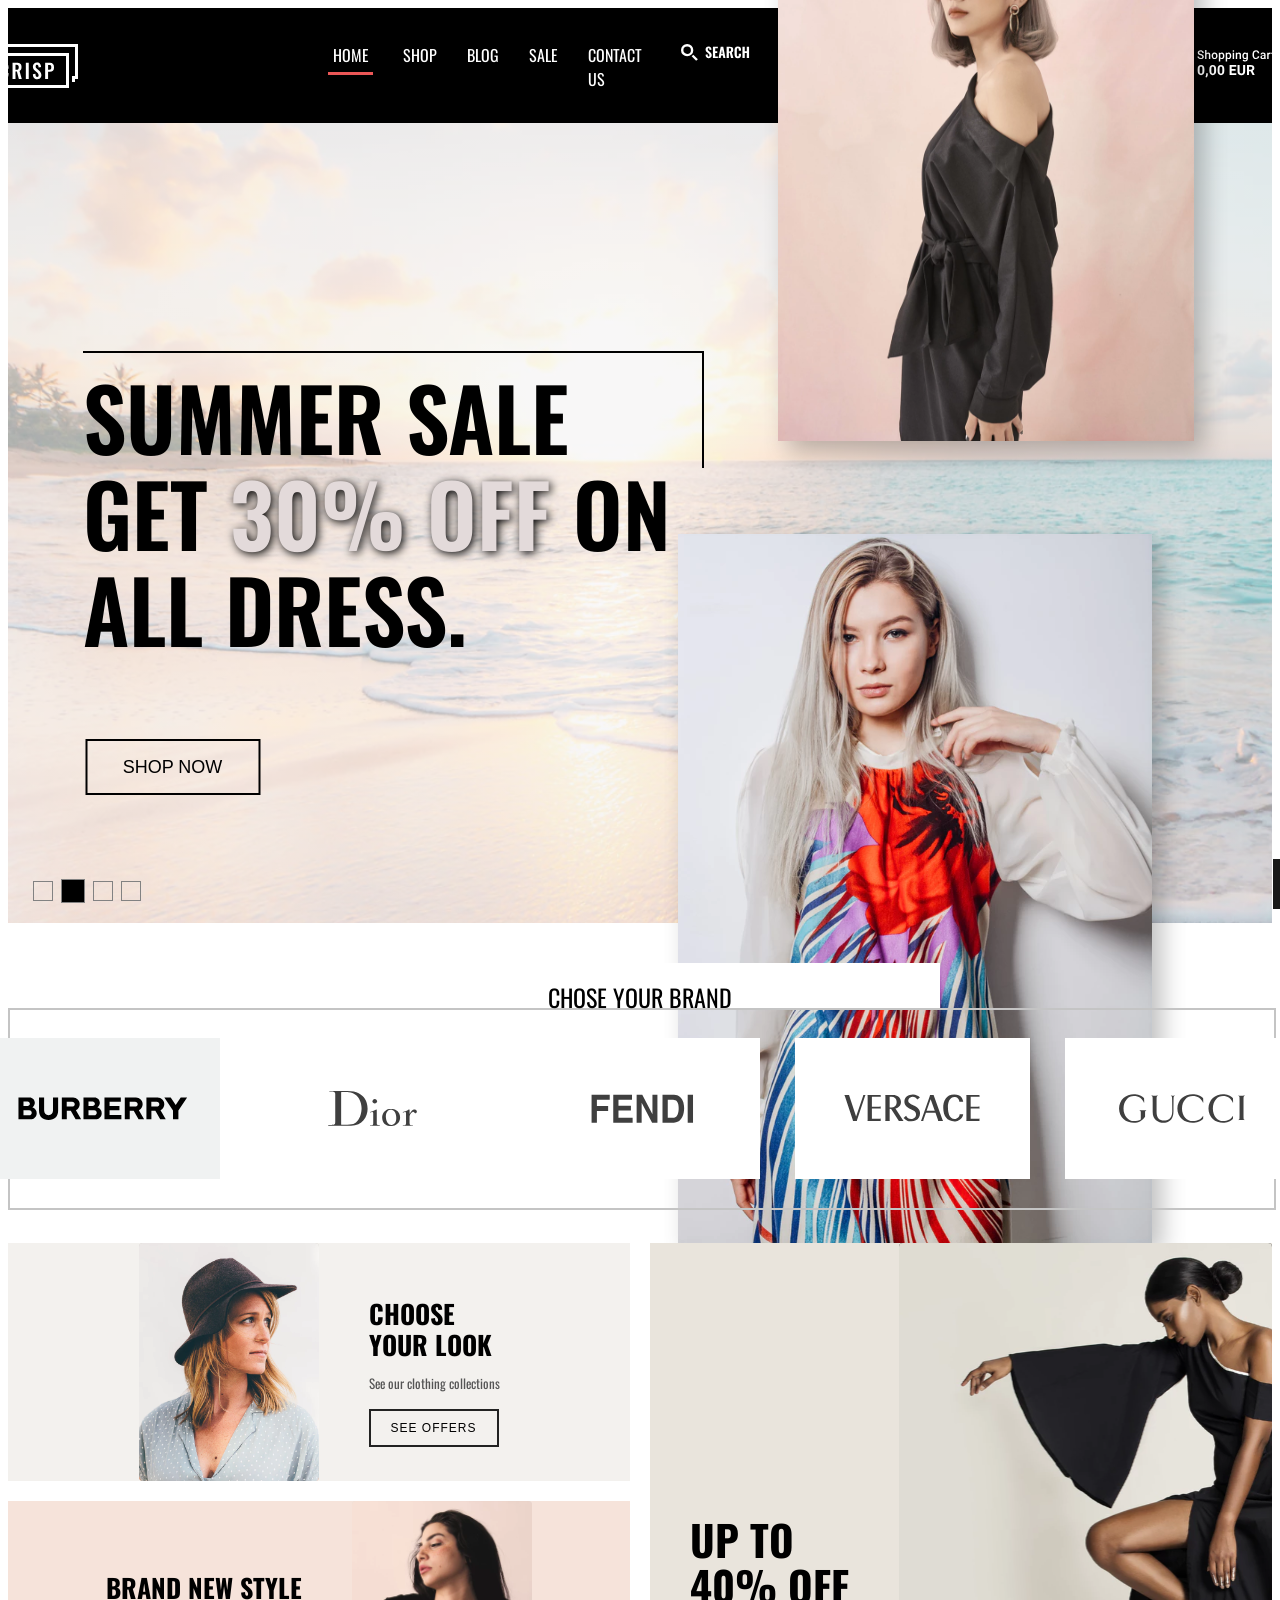
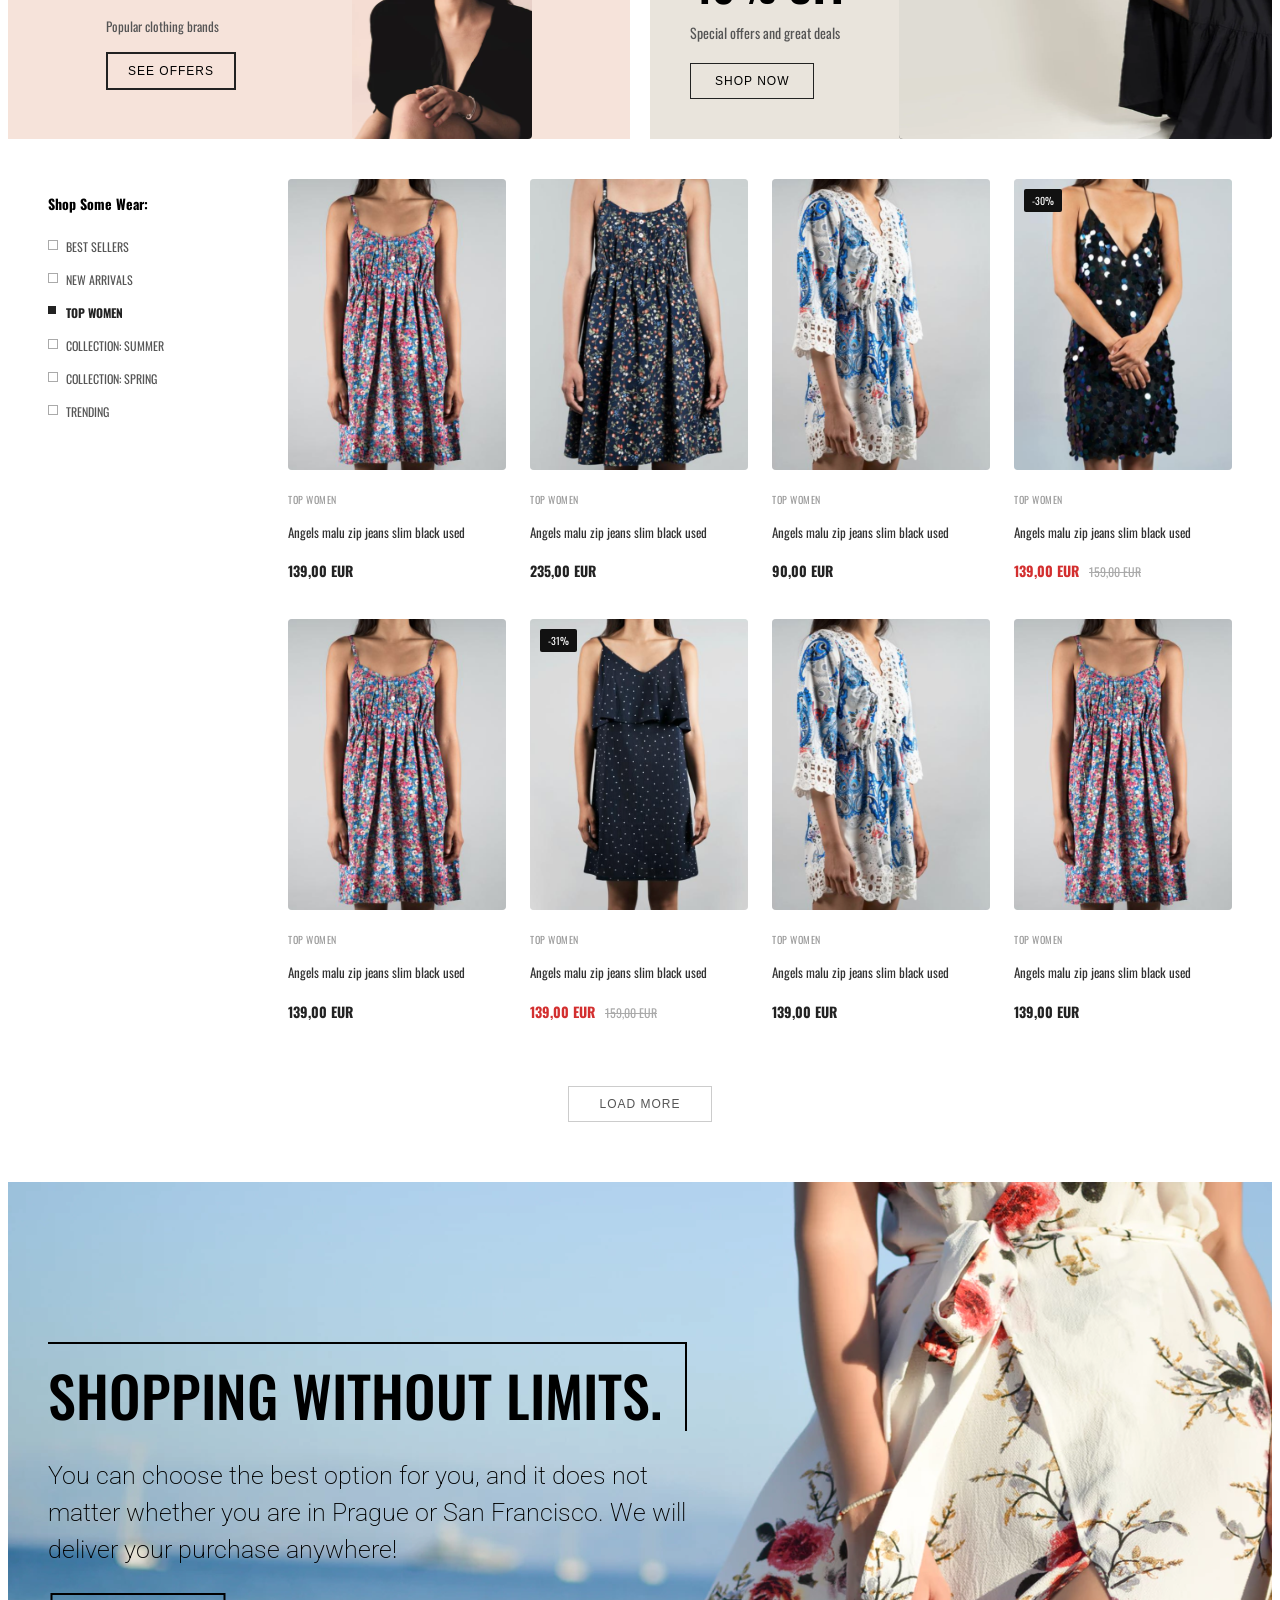
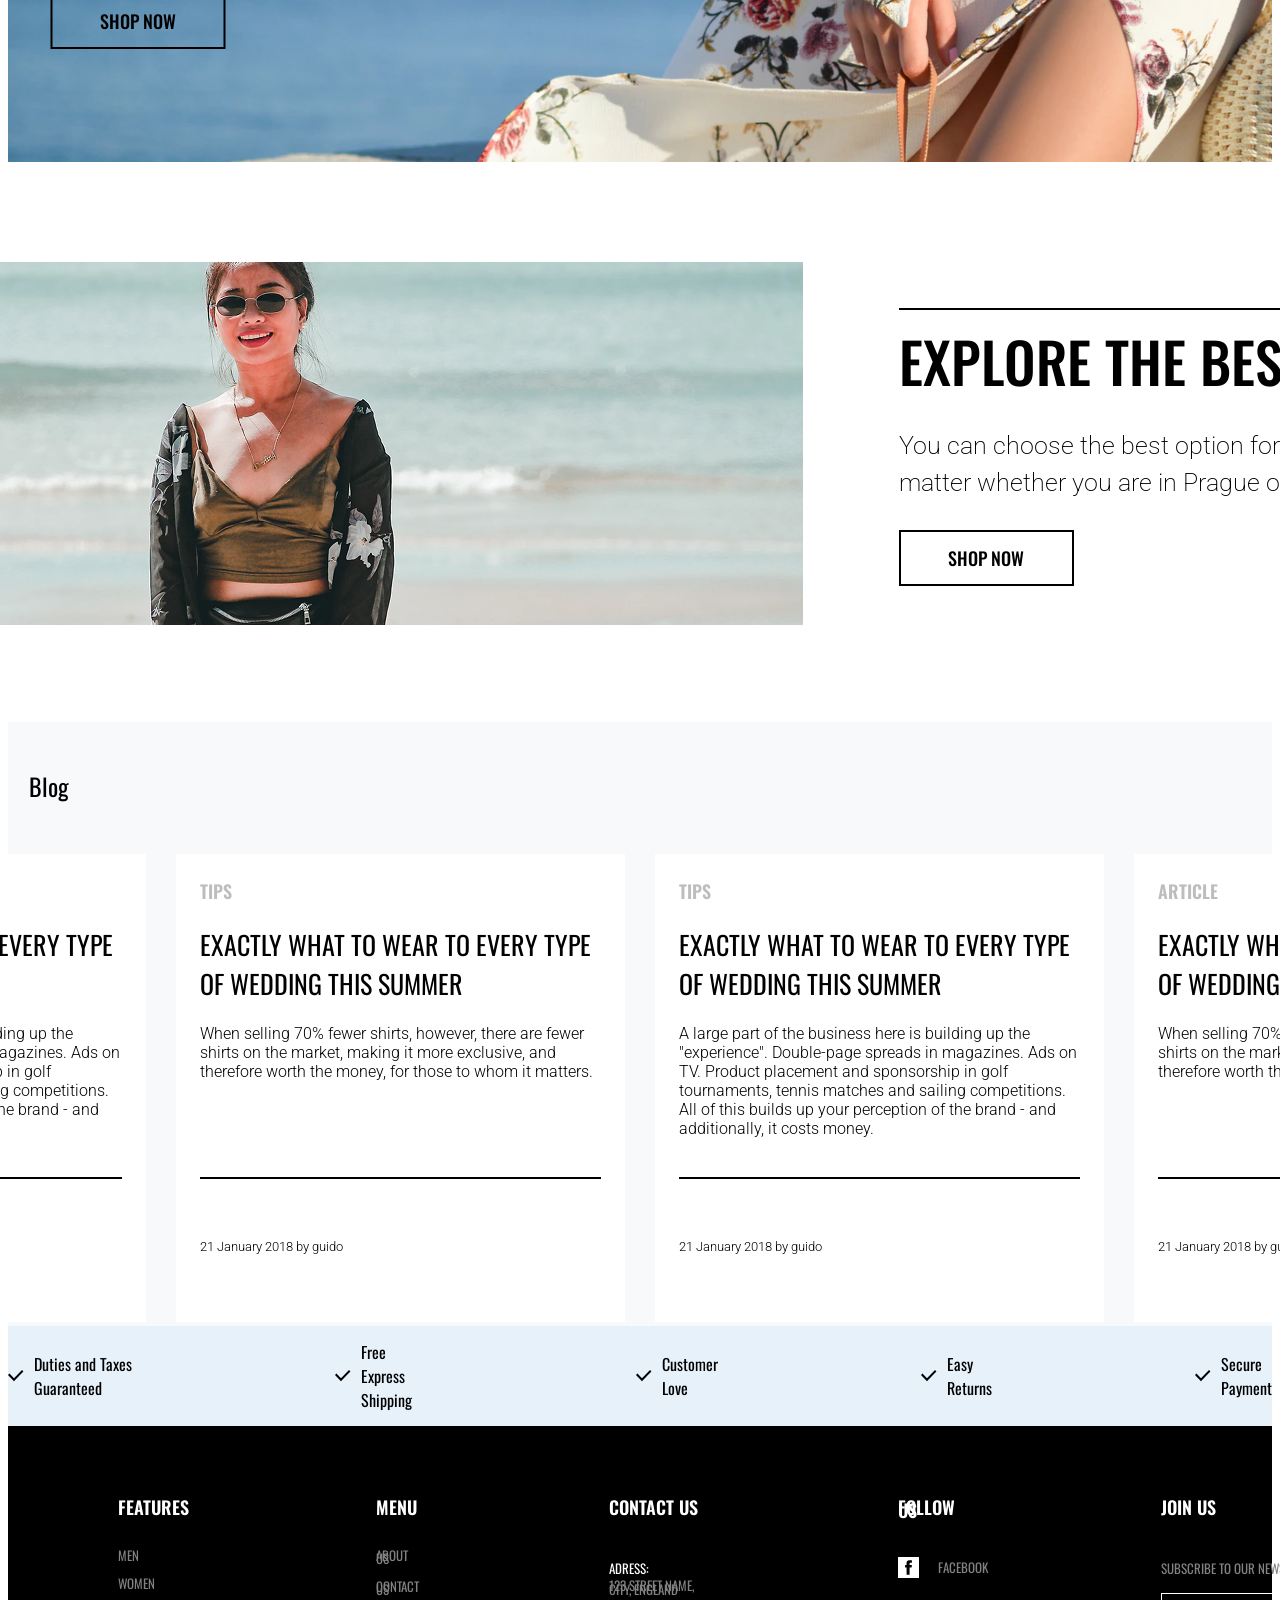
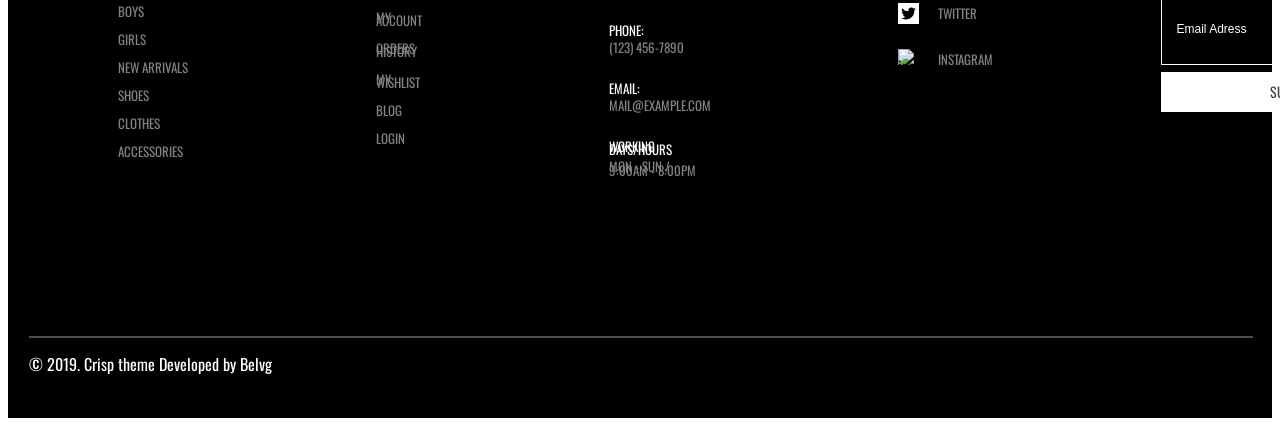
==== index.html @ 85394525 "first commit" ====
<!doctype html>
<html lang="en">

<head>
  <meta charset="UTF-8" />
  <meta name="viewport" content="width=device-width, initial-scale=1.0" />
  <title>Crisp</title>

  <link rel="stylesheet" href="node_modules/modern-normalize/modern-normalize.css" />
  <link rel="stylesheet" href="style.css">
</head>

<body>
  <!-- ========== oleg ========== -->
  <header>
    <img src="Image/Group 4.svg" alt="lerka" />

    <nav>
      <a class="ah" href="index.html">HOME</a>
      <a href="catalog.html">SHOP</a>
      <a href="#">BLOG</a>
      <a href="#">SALE</a>
      <a href="#">CONTACT US</a>
      <a href="#"><img src="Image/Group 9.svg" alt="lerka" /></a>
    </nav>

    <div>
      <a href="#">SIGN IN</a>
      <a href="#">CREATE AN ACCOUNT</a>
      <a href="#"><img src="Image/Vector.svg" alt="lera" /></a>
      <a href="#"><img src="Image/Group 10.svg" alt="lera" /></a>
    </div>
  </header>
  <main>
    <section class="sec1">
      <div style="position: relative; left: 140px;">
        <h1>SUMMER SALE GEt <span>30% OFF</span> On all dress.</h1>
        <button>shop now</button>
      </div>
      <div style="position: relative; left: 100px;">
        <img src="/Image/image 2.svg" alt="" />
        <img style="margin-left: -100px; position: relative; top: 40px" src="/Image/image 3.svg" alt="" />
      </div>


      <div class="tatodiv">
        <div></div>
        <div class="active"></div>
        <div></div>
        <div></div>
      </div>

      <div class="tatodiv2">
        <button><img src="Image/Group 10 (1).svg" alt="" /></button>
        <button>
          <img src="Image/Group 10.1.svg" alt="" />
        </button>
      </div>
    </section>
    <section class="sec2">
      <h1>chose your brand</h1>
      <div>
        <img src="Image/Frame.svg" alt="" />
        <img src="Image/Frame (1).svg" alt="" />
        <img src="Image/Frame (2).svg" alt="" />
        <img src="Image/Frame (3).svg" alt="" />
        <img src="Image/Frame (4).svg" alt="" />
        <img src="Image/Frame (5).svg" alt="" />
        <img src="Image/Frame (6).svg" alt="" />
      </div>
    </section>

    <!-- ========== ivan ========== -->
    <section class="sec3">
      <div class="banners_grid_1">
        <div class="banner_1">
          <img src="/Image/image 3.-1svg.svg" class="banner_image_1" alt="Choose your look" />
          <div class="banner_text_1">
            <h2 class="banner_title_1">CHOOSE<br />YOUR LOOK</h2>
            <p class="p_1">See our clothing collections</p>
            <button class="btn_outline_1">SEE OFFERS</button>
          </div>
        </div>

        <div class="banner_dark_1">
          <img src="Image/image 5.svg" class="banner_image_dark_1" alt="Up to 40% off" />
          <div class="banner_text_dark_1">
            <h2 class="banner_title_big_1">UP TO<br />40% OFF</h2>
            <p class="p_2">Special offers and great deals</p>
            <button class="btn_dark_1">SHOP NOW</button>
          </div>
        </div>

        <div class="banner_pink_1">
          <div class="banner_text_1">
            <h2 class="banner_title_1">BRAND NEW STYLE</h2>
            <p class="p_1">Popular clothing brands</p>
            <button class="btn_outline_1">SEE OFFERS</button>
          </div>
          <img src="Image/image 4.svg" class="banner_image_2" alt="Brand new style" />
        </div>
      </div>

      <div class="shop_layout_1">
        <aside class="sidebar_1">
          <h3 class="sidebar_title_1">Shop Some Wear:</h3>
          <ul class="filter_list_1">
            <li class="filter_item_1">BEST SELLERS</li>
            <li class="filter_item_1">NEW ARRIVALS</li>
            <li class="filter_item_active_1">TOP WOMEN</li>
            <li class="filter_item_1">COLLECTION: SUMMER</li>
            <li class="filter_item_1">COLLECTION: SPRING</li>
            <li class="filter_item_1">TRENDING</li>
          </ul>
        </aside>

        <section class="products_grid_1">
          <div class="product_card_1">
            <img src="Image/Rectangle 7 (1).svg" class="product_image_1" alt="Сукня 1" />
            <p class="product_category_1">TOP WOMEN</p>
            <p class="product_name_1">
              Angels malu zip jeans slim black used
            </p>
            <p class="product_price_1">139,00 EUR</p>
          </div>

          <div class="product_card_1">
            <img src="Image/Rectangle 7 (2).svg" class="product_image_1" alt="Сукня 2" />
            <p class="product_category_1">TOP WOMEN</p>
            <p class="product_name_1">
              Angels malu zip jeans slim black used
            </p>
            <p class="product_price_1">235,00 EUR</p>
          </div>

          <div class="product_card_1">
            <img src="Image/Rectangle 7 (3).svg" class="product_image_1" alt="Сукня 3" />
            <p class="product_category_1">TOP WOMEN</p>
            <p class="product_name_1">
              Angels malu zip jeans slim black used
            </p>
            <p class="product_price_1">90,00 EUR</p>
          </div>


          <div class="product_card_1">
            <div class="product_image_wrap_1">
              <img src="Image/Rectangle 7 (4).svg" class="product_image_1" alt="Сукня 4" />
              <span class="badge_sale_1">-30%</span>
            </div>
            <p class="product_category_1">TOP WOMEN</p>
            <p class="product_name_1">
              Angels malu zip jeans slim black used
            </p>
            <p class="product_price_sale_1">
              139,00 EUR <span class="product_price_old_1">159,00 EUR</span>
            </p>
          </div>

          <div class="product_card_1">
            <img src="Image/Rectangle 7 (5).svg" class="product_image_1" alt="Сукня 5" />
            <p class="product_category_1">TOP WOMEN</p>
            <p class="product_name_1">
              Angels malu zip jeans slim black used
            </p>
            <p class="product_price_1">139,00 EUR</p>
          </div>

          <div class="product_card_1">
            <div class="product_image_wrap_1">
              <img src="Image/Rectangle 7 (6).svg" class="product_image_1" alt="Сукня 6" />
              <span class="badge_sale_1">-31%</span>
            </div>
            <p class="product_category_1">TOP WOMEN</p>
            <p class="product_name_1">
              Angels malu zip jeans slim black used
            </p>
            <p class="product_price_sale_1">
              139,00 EUR <span class="product_price_old_1">159,00 EUR</span>
            </p>
          </div>

          <div class="product_card_1">
            <img src="Image/Rectangle 7.svg" class="product_image_1" alt="Сукня 7" />
            <p class="product_category_1">TOP WOMEN</p>
            <p class="product_name_1">
              Angels malu zip jeans slim black used
            </p>
            <p class="product_price_1">139,00 EUR</p>
          </div>

          <div class="product_card_1">
            <img src="Image/Rectangle 7 (1).svg" class="product_image_1" alt="Сукня 8" />
            <p class="product_category_1">TOP WOMEN</p>
            <p class="product_name_1">
              Angels malu zip jeans slim black used
            </p>
            <p class="product_price_1">139,00 EUR</p>
          </div>
        </section>
      </div>

      <div class="load_more_wrap_1">
        <button class="btn_load_more_1">LOAD MORE</button>
      </div>
    </section>

    <!-- ========== zahar ========== -->
    <section class="sec4">
      <div class="banner">
        <div class="content">
          <h1>SHOPPING WITHOUT LIMITS.</h1>
          <p>
            You can choose the best option for you, and it does not matter
            whether you are in Prague or San Francisco. We will deliver your
            purchase anywhere!
          </p>
          <button>SHOP NOW</button>
        </div>
      </div>
    </section>

    <!-- ========== yarik ========== -->
    <section class="sc1">
      <div class="sc1c">
        <img src="Image/cgirl.png" alt="woman" />
        <div class="sc1cr">
          <h2>explore the best of you.</h2>
          <p>
            You can choose the best option for you, and it does not matter
            whether you are in Prague or San Francisco.
          </p>
          <button>shop now</button>
        </div>
      </div>
    </section>

    <section class="sc2">
      <h2>blog</h2>
      <div class="sc2c">
        <div class="sc2thing">
          <h2>article</h2>
          <h2>exactly what to wear to every type of wedding this summer</h2>
          <p>
            A large part of the business here is building up the "experience".
            Double-page spreads in magazines. Ads on TV. Product placement and
            sponsorship in golf tournaments, tennis matches and sailing
            competitions. All of this builds up your perception of the brand -
            and additionally, it costs money.
          </p>
          <div class="sc2phr">
            <hr />
            <p>21 January 2018 by guido</p>
          </div>
        </div>
        <div class="sc2thing">
          <h2>tips</h2>
          <h2>exactly what to wear to every type of wedding this summer</h2>
          <p>
            When selling 70% fewer shirts, however, there are fewer shirts on
            the market, making it more exclusive, and therefore worth the money,
            for those to whom it matters.
          </p>
          <div class="sc2phr">
            <hr />
            <p>21 January 2018 by guido</p>
          </div>
        </div>
        <div class="sc2thing">
          <h2>tips</h2>
          <h2>exactly what to wear to every type of wedding this summer</h2>
          <p>
            A large part of the business here is building up the "experience".
            Double-page spreads in magazines. Ads on TV. Product placement and
            sponsorship in golf tournaments, tennis matches and sailing
            competitions. All of this builds up your perception of the brand -
            and additionally, it costs money.
          </p>
          <div class="sc2phr">
            <hr />
            <p>21 January 2018 by guido</p>
          </div>
        </div>
        <div class="sc2thing">
          <h2>article</h2>
          <h2>exactly what to wear to every type of wedding this summer</h2>
          <p>
            When selling 70% fewer shirts, however, there are fewer shirts on
            the market, making it more exclusive, and therefore worth the money,
            for those to whom it matters.
          </p>
          <div class="sc2phr">
            <hr />
            <p>21 January 2018 by guido</p>
          </div>
        </div>
      </div>
    </section>

    <section class="sc3">
      <div class="sc3thing">
        <img src="Image/checkmark.svg" alt="checkmark" />
        <p>Duties and Taxes Guaranteed</p>
      </div>
      <div class="sc3thing">
        <img src="Image/checkmark.svg" alt="checkmark" />
        <p>Free Express Shipping</p>
      </div>
      <div class="sc3thing">
        <img src="Image/checkmark.svg" alt="checkmark" />
        <p>Customer Love</p>
      </div>
      <div class="sc3thing">
        <img src="Image/checkmark.svg" alt="checkmark" />
        <p>Easy Returns</p>
      </div>
      <div class="sc3thing">
        <img src="Image/checkmark.svg" alt="checkmark" />
        <p>Secure Payment</p>
      </div>
    </section>
  </main>

  <footer>
    <img src="Image/logo.svg" alt="logo" />
    <div class="fthing">
      <h2>features</h2>
      <div class="fthingig">
        <a href="#">men</a>
        <a href="#">women</a>
        <a href="#">boys</a>
        <a href="#">girls</a>
        <a href="#">new arrivals</a>
        <a href="#">shoes</a>
        <a href="#">clothes</a>
        <a href="#">accessories</a>
      </div>
    </div>
    <div class="fthing">
      <h2>menu</h2>
      <div class="fthingig">
        <a href="#">about us</a>
        <a href="#">contact us</a>
        <a href="#">my account</a>
        <a href="#">orders history</a>
        <a href="#">my wishlist</a>
        <a href="#">blog</a>
        <a href="#">login</a>
      </div>
    </div>
    <div class="fthing">
      <h2>contact us</h2>
      <div class="fthingig">
        <div class="fthingin">
          <p>adress:</p>
          <a href="#">123 street name, city, england</a>
        </div>
        <div class="fthingin">
          <p>phone:</p>
          <a href="#">(123) 456-7890</a>
        </div>
        <div class="fthingin">
          <p>email:</p>
          <a href="#">mail@example.com</a>
        </div>
        <div class="fthingin">
          <p>working days/hours</p>
          <a href="#">mon - sun / 9:00am - 8:00pm</a>
        </div>
      </div>
    </div>
    <div class="fthing">
      <h2>follow us</h2>
      <div class="fthingig">
        <div class="fthingin2">
          <img src="Image/facebook.svg" alt="facebook" />
          <a href="#">facebook</a>
        </div>
        <div class="fthingin2">
          <img src="Image/twitter 2.svg" alt="twitter" />
          <a href="#">twitter</a>
        </div>
        <div class="fthingin2">
          <img src="Image/i" alt="instagram" />
          <a href="#">instagram</a>
        </div>
      </div>
    </div>
    <div class="fthing">
      <h2>join us</h2>
      <div class="fthingig fform">
        <p>Subscribe to our newsletters</p>
        <input type="text" placeholder="email adress" />
        <button>subscribe!</button>
      </div>
    </div>
    <div class="bottom">
      <hr />
      <p>© 2019. Crisp theme Developed by Belvg</p>
    </div>
  </footer>
</body>

</html>
---- style.css ----
@import url('https://fonts.googleapis.com/css2?family=Oswald:wght@200..700&family=Roboto:ital,wght@0,100..900;1,100..900&display=swap');

body {
  font-family: "Oswald";
  overflow-x: hidden;
}

.container {
  max-width: 1920px;
  width: 100%;
  margin: 0 auto;
  position: relative;
}


header {
  height: 115px;
  width: 100%;
  background-color: black;
  display: flex;
  justify-content: center;
  align-items: center;
  gap: 250px;
}

a {
  text-decoration: none;
  color: white;
}

nav {
  display: flex;
  gap: 30px;
  align-items: baseline;
}

header div {
  display: flex;
  gap: 20px;
  align-items: center;
}

.ah {
  width: 54px;
  border-bottom: 3px solid #eb5757;
  text-align: center;
  padding-bottom: 5px;
}


.sec1 {
  width: 100%;
  height: 800px;
  background-image: url(/Image/image.svg);
  background-size: cover;
  background-repeat: no-repeat;
  display: flex;
  justify-content: center;
  align-items: center;
  gap: 100px;
  position: relative;
}

.sec1 h1 {
  font-weight: 600;
  font-size: 86px;
  line-height: 96px;
  text-transform: uppercase;
  color: black;
  width: 604px;
  border-top: 2px solid #000000;
  border-right: 2px solid #000000;
  padding-top: 15px;
  padding-right: 15px;
  height: 100px;
  margin-top: -100px;
}

.sec1 span {
  color: rgb(227, 218, 218);
  text-shadow: 2px 2px 10px black;
}

.sec1 button {
  width: 175px;
  height: 56px;
  font-weight: 500;
  font-size: 18px;
  text-transform: uppercase;
  color: black;
  background: none;
  border: 2px solid #000000;
  transform: translateX(-50%);
  position: relative;
  top: 200px;
  left: 90px;
}

.tatodiv {
  position: absolute;
  display: flex;
  gap: 8px;
  justify-content: center;
  align-items: center;
  left: 2%;
  bottom: 20px;
}

.tatodiv div {
  width: 18px;
  height: 18px;
  border: 1px solid #828282;
  background: none;
}

.tatodiv div.active {
  width: 22px;
  height: 22px;
  background-color: #000000;
}

.tatodiv2 {
  display: flex;
  gap: 10px;
  justify-content: center;
  align-items: center;
  position: relative;
  top: 160px;
  right: 2%;
}

.tatodiv2 button {
  width: 50px;
  height: 50px;
  border: none;
  background: none;
}


.sec2 {
  height: 300px;
  position: relative;
}

.sec2 h1 {
  font-weight: 400;
  font-size: 24px;
  line-height: 68px;
  text-align: center;
  vertical-align: middle;
  text-transform: uppercase;
  background-color: white;
  width: 600px;
  height: 45px;
  position: relative;
  left: 50%;
  transform: translateX(-50%);
  top: 20px;
  z-index: 2;
}

.sec2 div {
  border: 2px solid #c4c4c4;
  width: 100%;
  max-width: 1878px;
  height: 198px;
  display: flex;
  justify-content: center;
  align-items: center;
  gap: 35px;
  margin: 0 auto;
}

/* =========================================================
 іван
   ========================================================= */
.banners_grid_1 {
  display: grid;
  grid-template-columns: 1fr 1fr;
  gap: 20px;
  max-width: 1878px;
  margin: 0 auto;
}

.banner_1,
.banner_pink_1 {
  display: flex;
  align-items: center;
  justify-content: center;
  height: 238px;
  padding: 0 40px;
  gap: 50px;
}

.banner_1 {
  background-color: #f3f1ee;
}

.banner_pink_1 {
  background-color: #f6e3da;
}

.banner_text_1 {
  max-width: 250px;
}

.banner_title_1 {
  font-size: 26px;
  font-weight: 800;
  line-height: 1.2;
  margin-bottom: 8px;
}

.p_1 {
  font-size: 13px;
  color: #555;
  margin-bottom: 16px;
}

.btn_outline_1 {
  background: none;
  border: 2px solid #222;
  padding: 10px 20px;
  font-size: 12px;
  letter-spacing: 1px;
  cursor: pointer;
}

.btn_outline_1:hover {
  background-color: #222;
  color: #fff;
}

.banner_image_1,
.banner_image_2 {
  width: 180px;
  height: 100%;
  object-fit: cover;
  border-radius: 4px;
  background-color: #cfcac3;
}

.banner_image_2 {
  background: linear-gradient(90deg, #e0ded3 0%, #e0ddd5 86.82%, #e0ddd5 100%);
}

.banner_dark_1 {
  grid-row: span 2;
  background-color: #e9e4dc;
  position: relative;
  display: flex;
  align-items: flex-end;
  padding: 40px;
  min-height: 416px;
}

.banner_image_dark_1 {
  position: absolute;
  top: 0;
  right: 0;
  width: 60%;
  height: 100%;
  object-fit: cover;
  border-radius: 4px;
  background-color: #1c1c1c;
}

.banner_text_dark_1 {
  position: relative;
  z-index: 2;
  max-width: 280px;
}

.banner_title_big_1 {
  font-size: 42px;
  font-weight: 900;
  line-height: 1.1;
  margin-bottom: 10px;
}

.p_2 {
  font-size: 14px;
  color: #555;
  margin-bottom: 20px;
}

.btn_dark_1 {
  background-color: transparent;
  border: 1px solid #222;
  padding: 10px 24px;
  font-size: 12px;
  letter-spacing: 1px;
  cursor: pointer;
}

.btn_dark_1:hover {
  background-color: #222;
  color: #fff;
}

.shop_layout_1 {
  display: flex;
  gap: 40px;
  padding: 40px 40px 20px;
  align-items: flex-start;
  max-width: 1920px;
  margin: 0 auto;
}

.sidebar_1 {
  width: 200px;
  flex-shrink: 0;
}

.sidebar_title_1 {
  font-size: 14px;
  font-weight: 700;
  margin-bottom: 16px;
}

.filter_list_1 {
  list-style: none;
  margin: 0;
  padding: 0;
}

.filter_item_1 {
  font-size: 12px;
  color: #555;
  padding: 8px 0;
  cursor: pointer;
  position: relative;
  padding-left: 18px;
}

.filter_item_1::before {
  content: "";
  position: absolute;
  left: 0;
  top: 10px;
  width: 8px;
  height: 8px;
  border: 1px solid #aaa;
}

.filter_item_1:hover {
  color: #222;
}

.filter_item_active_1 {
  font-size: 12px;
  font-weight: 700;
  color: #222;
  padding: 8px 0;
  cursor: pointer;
  position: relative;
  padding-left: 18px;
}

.filter_item_active_1::before {
  content: "";
  position: absolute;
  left: 0;
  top: 10px;
  width: 8px;
  height: 8px;
  background-color: #222;
}

.products_grid_1 {
  flex: 1;
  display: grid;
  grid-template-columns: repeat(4, 1fr);
  gap: 24px;
}

.product_card_1 {
  display: flex;
  flex-direction: column;
}

.product_image_1 {
  width: 100%;
  aspect-ratio: 3 / 4;
  object-fit: cover;
  border-radius: 4px;
  margin-bottom: 12px;
  background-color: #e6e6e6;
  display: block;
}

.product_image_wrap_1 {
  position: relative;
}

.product_image_wrap_1 .product_image_1 {
  margin-bottom: 12px;
}

.badge_sale_1 {
  position: absolute;
  top: 10px;
  left: 10px;
  background-color: #111;
  color: #fff;
  font-size: 10px;
  padding: 4px 8px;
  border-radius: 2px;
}

.product_category_1 {
  font-size: 10px;
  color: #999;
  letter-spacing: 0.5px;
  margin-bottom: 4px;
}

.product_name_1 {
  font-size: 13px;
  color: #333;
  margin-bottom: 6px;
  line-height: 1.3;
}

.product_price_1 {
  font-size: 14px;
  font-weight: 700;
  color: #222;
}

.product_price_sale_1 {
  font-size: 14px;
  font-weight: 700;
  color: #d32f2f;
}

.product_price_old_1 {
  font-size: 12px;
  font-weight: 400;
  color: #aaa;
  text-decoration: line-through;
  margin-left: 6px;
}

.load_more_wrap_1 {
  display: flex;
  justify-content: center;
  padding: 30px 0 60px;
}

.btn_load_more_1 {
  background: none;
  border: 1px solid #ccc;
  padding: 10px 30px;
  font-size: 12px;
  letter-spacing: 1px;
  color: #555;
  cursor: pointer;
}

.btn_load_more_1:hover {
  border-color: #222;
  color: #222;
}

/* zahar */

.sec4 h1 {
  text-transform: uppercase;
  color: black;
  border-top: 2px solid #000000;
  border-right: 2px solid #000000;
  padding-top: 15px;
  padding-right: 15px;
  font-weight: 500;
  font-size: 56px;
  line-height: 72px;
  font-family: "Oswald";
}

.sec4 p {
  font-weight: 200;
  font-size: 25px;
  line-height: 37px;
  font-family: "Roboto", sans-serif;
  width: 639px;
  margin-top: -20px;
}

.sec4 button {
  font-family: "Oswald";
  width: 175px;
  height: 56px;
  font-weight: 500;
  font-size: 18px;
  text-transform: uppercase;
  color: black;
  background: none;
  border: 2px solid #000000;
  transform: translateX(-50%);
  position: relative;
  top: 0px;
  left: 90px;
}

.banner {
  background: url(Image/Rectangle\ 7.1.svg);
  background-size: cover;
  background-repeat: no-repeat;
  color: #000000;
  padding: 40px;
  display: flex;
  align-items: center;
  min-height: 500px;
  font-family: sans-serif;
  max-width: 1920px;
  margin: 0 auto;
}

/* yarik */

.sc1 {
  margin-top: 100px;
  height: 260px;
}

.sc1 .sc1c {
  display: flex;
  align-items: center;
  justify-content: center;
  gap: 96px;
}

.sc1 .sc1cr {
  display: flex;
  flex-direction: column;
  row-gap: 34px;
  position: relative;
}

.sc1 .sc1cr img {
  position: absolute;
  top: 0;
}

.sc1 .sc1cr h2 {
    text-transform: uppercase;
  color: black;
  border-top: 2px solid #000000;
  border-right: 2px solid #000000;
  padding-top: 15px;
  padding-right: 15px;
  font-weight: 500;
  font-size: 56px;
  line-height: 72px;
  font-family: "Oswald";
  position: relative;
  top: -40px;
}

.sc1 .sc1cr p {
  font-weight: 200;
  font-size: 25px;
  line-height: 37px;
  font-family: "Roboto", sans-serif;
  width: 639px;
  margin-top: -90px;
}

.sc1 .sc1cr button {
  background: transparent;
  border: 2px solid black;
  font-weight: 500;
  width: 175px;
  height: 56px;
  font-size: 18px;
  text-transform: uppercase;
  font-family: "oswald", sans-serif;
  cursor: pointer;
  border-radius: 0;
  transition: 0.25s;
  margin-top: -30px;
}

.sc1 .sc1cr button:hover {
  background: #eeeeee;
}
.sc2 {
  display: flex;
  flex-direction: column;
  row-gap: 30px;
  background: #f8f9fb;
  height: 604px;
  margin-top: 200px;
}

.sc2 h2 {
  font-size: 24px;
  font-family: "oswald", sans-serif;
  text-transform: capitalize;
  margin-top: 46px;
  margin-left: 21px;
  font-weight: 400;
}

.sc2 .sc2c {
  display: flex;
  align-items: center;
  justify-content: center;
  gap: 30px;
}

.sc2 .sc2c .sc2thing {
  background-color: white;
  width: 447px;
  height: 420px;
  display: flex;
  flex-direction: column;
  row-gap: 21px;
  padding: 24px;
}

.sc2 .sc2c .sc2thing h2 {
  margin: 0;
  font-family: "oswald", sans-serif;
  text-transform: uppercase;
  font-size: 26px;
  font-weight: 400;
  position: static;
}

.sc2 .sc2c .sc2thing h2:first-child {
  color: #bdbdbd;
  font-size: 18px;
  font-family: "oswald", sans-serif;
  text-transform: uppercase;
  font-weight: 600;
}

.sc2 .sc2c .sc2thing p {
  width: 398.67px;
  font-size: 16px;
  font-weight: 300;
  height: 124px;
  margin: 0;
  font-family: "Roboto", sans-serif;
}

.sc2 .sc2c .sc2thing p:last-child {
  height: 36px;
  font-weight: 300;
  font-size: 13px;
  margin-top: 60px;
}

.sc2 .sc2c .sc2thing hr {
  width: 398.67px;
  border: 1.5px solid black;
}

.sc3 {
  background-color: #e6f1fa;
  display: flex;
  align-items: center;
  justify-content: center;
  gap: 203px;
  height: 100px;
}

.sc3 .sc3thing {
  display: flex;
  gap: 10px;
}


footer {
  display: flex;
  justify-content: center;
  height: 527px;
  background: black;
  gap: 187px;
  padding-top: 65px;
  padding-left: 21px;
  position: relative;
}

footer img {
  width: 102px;
  height: 44px;
  cursor: pointer;
}

footer .bottom {
  position: absolute;
  bottom: 42px;
  left: 21px;
  right: 21px;
}

footer .bottom p {
  margin: 14px 0 0;
  color: white;
}

footer .bottom hr {
  border: 1px solid #4f4f4f;
  width: 100%;
  max-width: 1878px;
}

footer .fthing {
  display: flex;
  flex-direction: column;
  line-height: 3px;
}

footer .fthing h2 {
  color: white;
  font-size: 18px;
  font-family: "oswald", sans-serif;
  text-transform: uppercase;
  font-weight: 600;
}

footer .fthing p,
footer .fthing a {
  color: #828282;
  text-decoration: none;
  text-transform: uppercase;
  font-size: 13px;
  font-weight: 400;
}

footer .fthing p {
  color: white;
}

footer .fthing .fthingig {
  margin-top: 30px;
  display: flex;
  flex-direction: column;
  justify-content: start;
  row-gap: 25px;
}

footer .fthing .fthingin2 {
  display: flex;
  align-items: center;
}

footer .fthing .fthingin2 img {
  width: 21px;
  height: 21px;
  cursor: pointer;
}

footer .fthing .fthingin2 a {
  position: relative;
  left: 19px;
}

footer .fthing a {
  transition: 0.25s;
}

footer .fthing a:hover {
  color: rgb(228, 228, 228);
}

footer .fform {
  row-gap: 10px !important;
}

footer .fform p {
  color: #828282;
}

footer .fform input {
  width: 280px;
  height: 40px;
  padding: 15px;
  background: transparent;
  border: 1px solid white;
  transition: 0.25s;
}

footer .fform input::placeholder {
  color: white;
  text-transform: capitalize;
  font-size: 12px;
}

footer .fform input:hover {
  box-shadow: 1px 1px 1px 1px rgba(255, 255, 255, 0.5019607843);
}

footer .fform button {
  position: relative;
  top: -3px;
  height: 40px;
  width: 280px;
  border: none;
  color: #3f3f3f;
  background-color: white;
  font-family: "oswald", sans-serif;
  text-transform: uppercase;
  font-size: 14px;
  transition: 0.25s;
}

footer .fform button:hover {
  background-color: #eeeeee;
}

.sc {
  display: flex;
  gap: 97px;
  justify-content: center;
  position: relative;
}

.sc .scleft {
  display: flex;
  flex-direction: column;
  gap: 30px;
}

.sc h2 {
  font-size: 32px;
  font-weight: 400;
  font-family: "oswald", sans-serif;
  text-transform: capitalize;
  margin: 0;
}

.sc p {
  width: 818px;
  font-size: 18px;
  font-weight: 400;
  color: #828282;
  margin: 0;
}

.sc .scleftc {
  display: flex;
  flex-direction: column;
  gap: 30px;
}

.sc .scright {
  display: flex;
  flex-direction: column;
  gap: 25px;
  position: relative;
}

.sc .scright .adbtns {
  display: flex;
  gap: 1px;
  position: absolute;
  right: 345px;
  top: 7px;
}

.sc .scright .adbtns button {
  width: 15px;
  height: 15px;
  cursor: pointer;
  border: none;
  background-color: transparent;
}

.sc .scright .adbtns2 {
  right: 364px;
  top: 699px;
}

.sc #ad1 {
  position: absolute;
  top: 530px;
  right: 417px;
  width: 175px;
  height: 45px;
  background-color: transparent;
  border: none;
  cursor: pointer;
}

.sc #ad2 {
  position: absolute;
  top: 1235px;
  right: 391px;
  width: 90px;
  height: 20px;
  background-color: transparent;
  border: none;
  cursor: pointer;
}
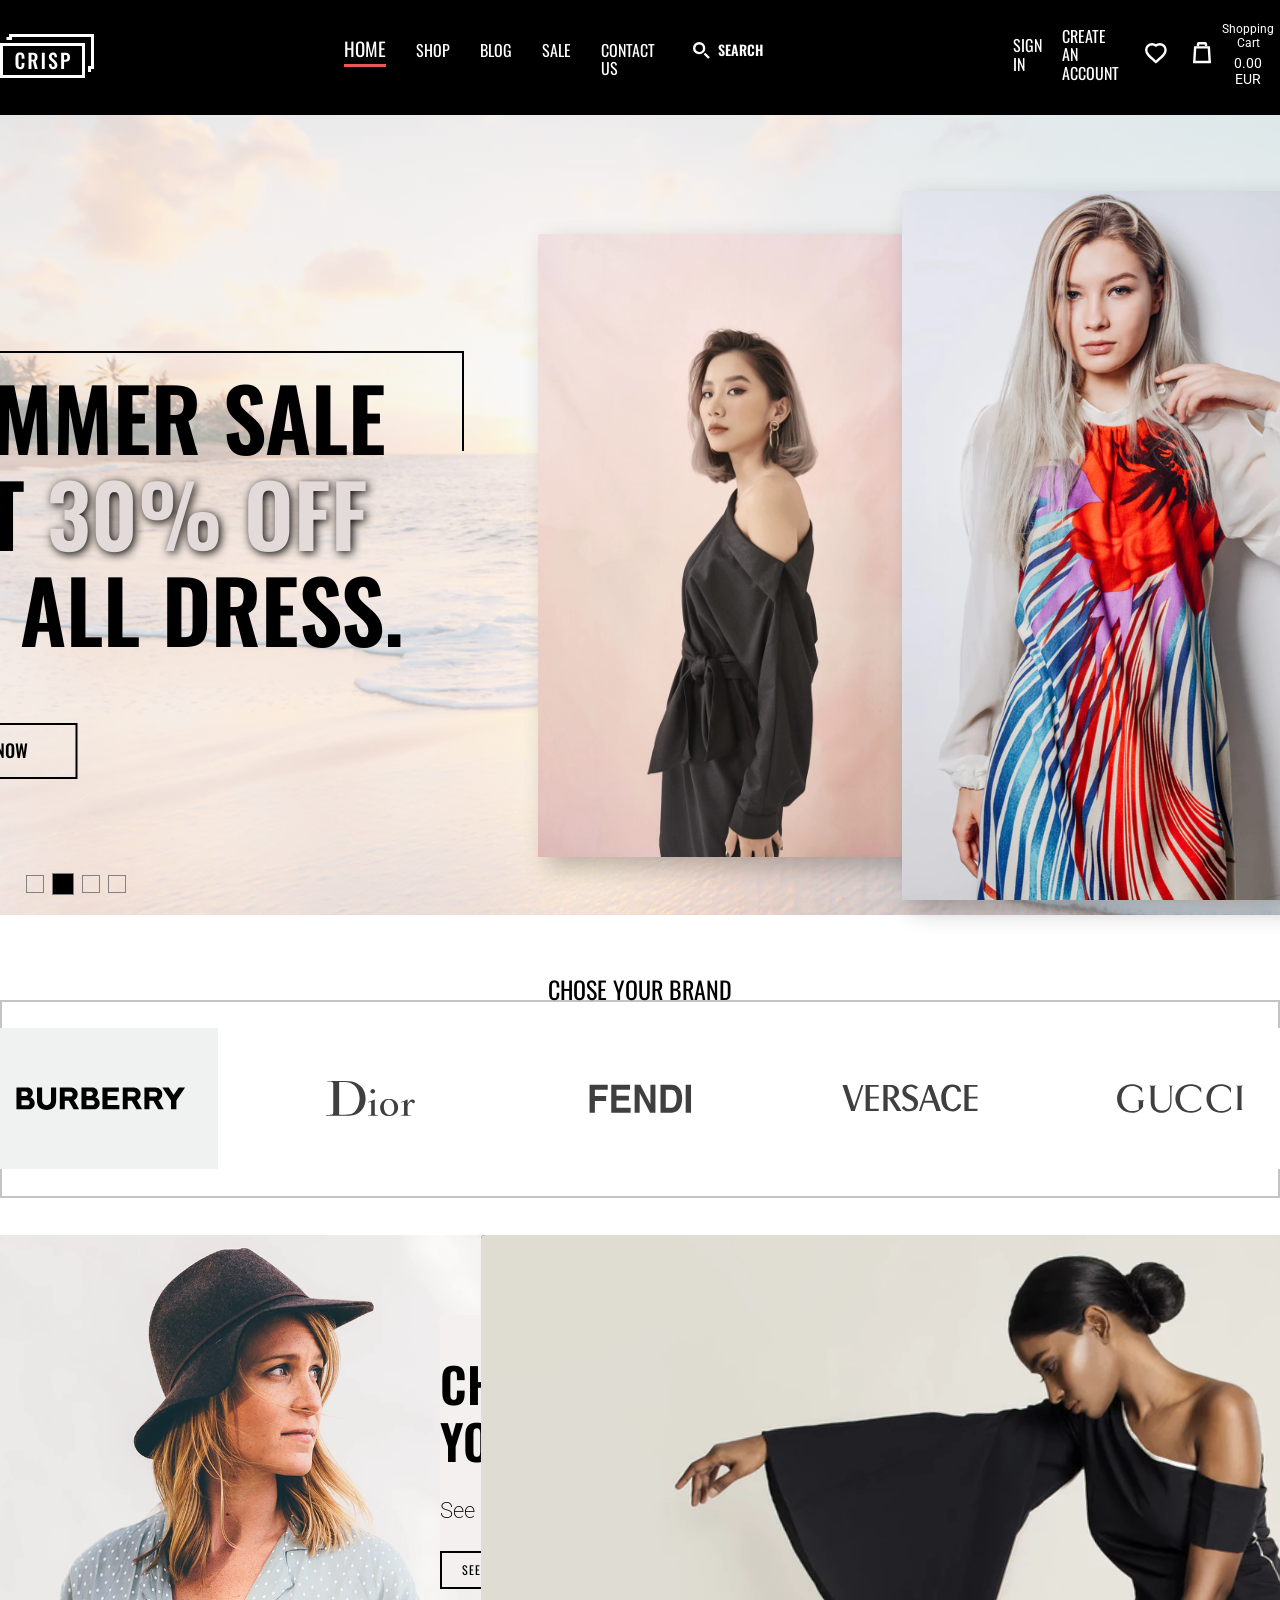
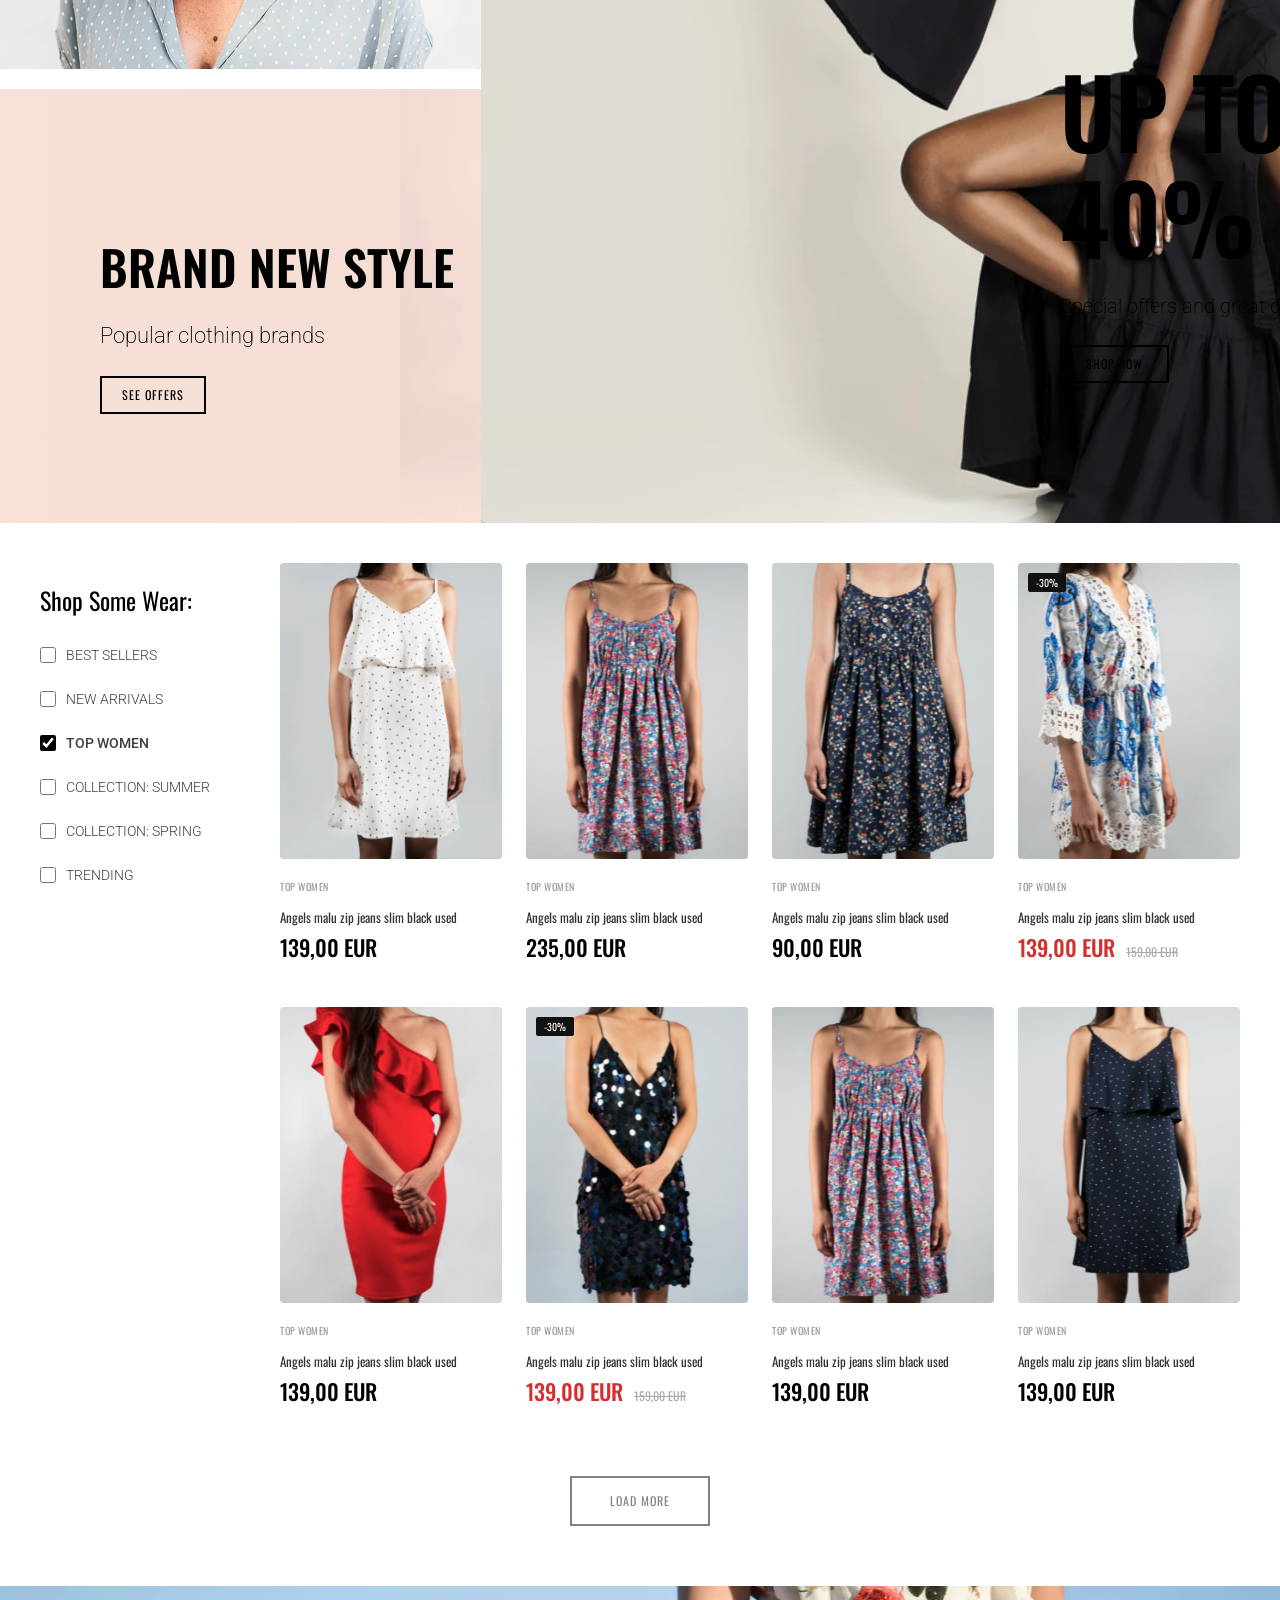
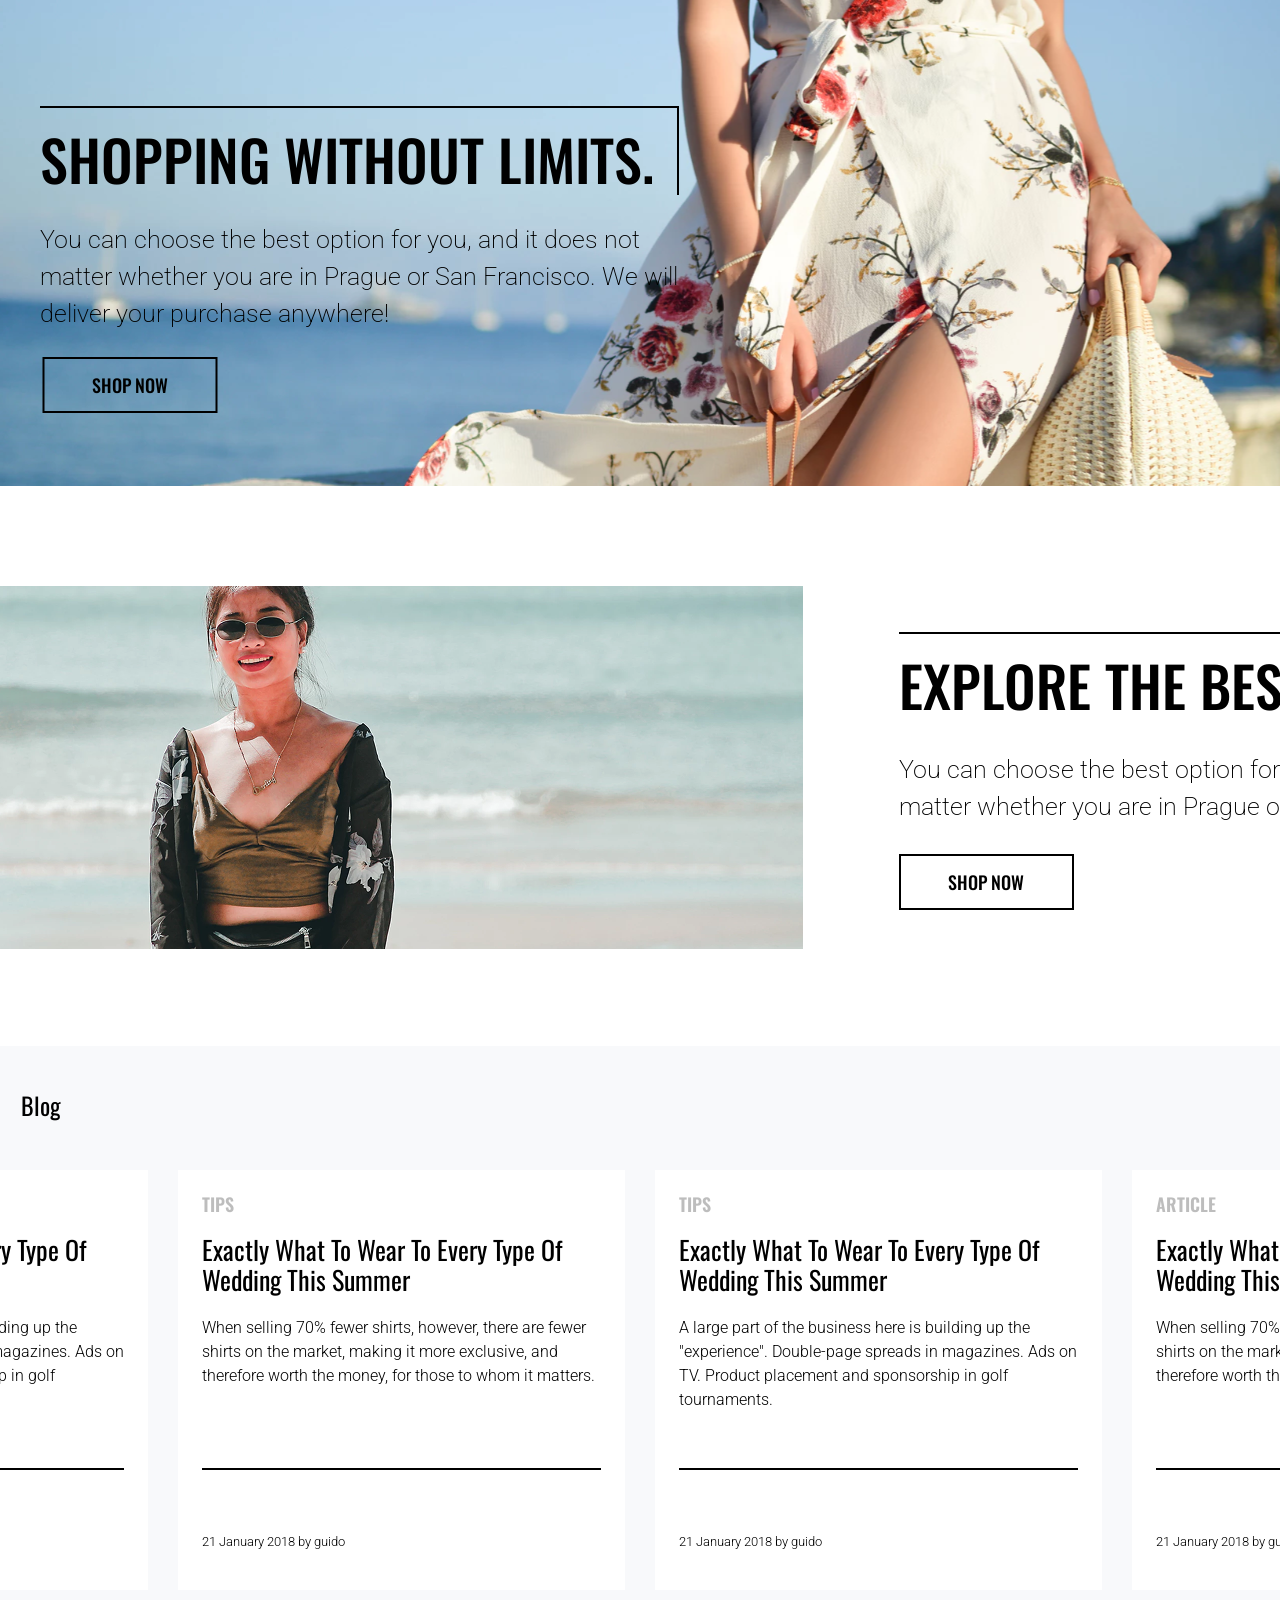
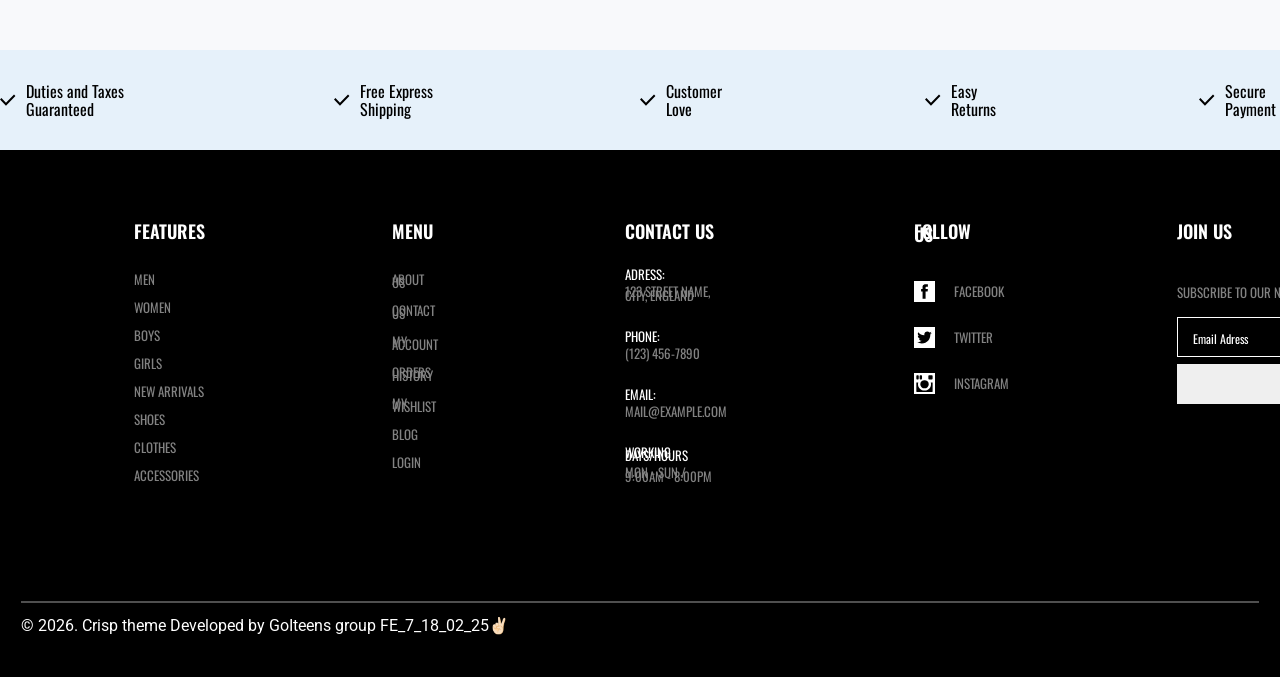
==== commit 62f30bc5: "first commit" ====
--- a/index.html
+++ b/index.html
@@ -4,44 +4,101 @@
 <head>
   <meta charset="UTF-8" />
   <meta name="viewport" content="width=device-width, initial-scale=1.0" />
-  <title>Crisp</title>
-
-  <link rel="stylesheet" href="node_modules/modern-normalize/modern-normalize.css" />
-  <link rel="stylesheet" href="style.css">
+  <title>Crisp - Магазин потужного одягу</title>
+  <link rel="stylesheet" href="css/modern-normalize.css">
+  <link rel="stylesheet" href="css/style.css">
+  <link rel="stylesheet" href="css/index.css">
+  <link rel="icon" href="image/logo.png" type="image/png">
+  <script src="js/script.js" defer></script>
 </head>
 
-<body>
+<body id="bod">
+
   <!-- ========== oleg ========== -->
   <header>
-    <img src="Image/Group 4.svg" alt="lerka" />
+    <a href="#bod"><img id="logo" src="Image/Group 4.svg" alt="lerka" /></a>
 
     <nav>
       <a class="ah" href="index.html">HOME</a>
       <a href="catalog.html">SHOP</a>
-      <a href="#">BLOG</a>
+      <a href="blog.html">BLOG</a>
       <a href="#">SALE</a>
       <a href="#">CONTACT US</a>
-      <a href="#"><img src="Image/Group 9.svg" alt="lerka" /></a>
+      <a href="#" id="smopen"><img src="Image/Group 3.svg" alt="lerka" /> <span>search</span></a>
     </nav>
 
-    <div>
-      <a href="#">SIGN IN</a>
+    <div class="bob">
+      <a href="#" id="lmopen">SIGN IN</a>
       <a href="#">CREATE AN ACCOUNT</a>
-      <a href="#"><img src="Image/Vector.svg" alt="lera" /></a>
-      <a href="#"><img src="Image/Group 10.svg" alt="lera" /></a>
+      <a href="dashboard.html" class="heard"><img src="Image/Vector.svg" alt="lera" /></a>
+      <button id="bmopen">
+        <div class="bmopen">
+          <img src="Image/baggg.svg" alt="bag">
+          <div class="bmopentxt">
+            <p>shopping cart</p>
+            <p>0.00 EUR</p>
+          </div>
+        </div>
+      </button>
     </div>
   </header>
+
+  <!-- ========== yarik modal&header ========== -->
+  <div id="searchmodal">
+    <div class="smthing">
+      <img src="Image/sea.svg" alt="magi" />
+      <input type="text" placeholder="Search" />
+    </div>
+    <button id="smclose"><img src="Image/Frame 3.svg" alt="cross" /></button>
+  </div>
+  <div id="loginmodal">
+    <div class="fon"></div>
+    <button id="lmclose"><img src="Image/Frame 3.svg" alt="cross" /></button>
+    <form action="">
+      <h2>login your account</h2>
+      <input type="email" placeholder="Email" id="lmemail" required />
+      <input type="password" placeholder="Password" id="lmpassword" required />
+      <div class="lmformthing">
+        <input type="checkbox" id="lmformcheck" required />
+        <p>
+          By using this form you agree with the storage and handling of your
+          data by this website.
+        </p>
+      </div>
+      <div class="lmbtn">
+        <button>sign in</button>
+        <button>create an account</button>
+      </div>
+    </form>
+
+  </div>
+  <div id="bagmodal">
+    <button id="bmclose"><img src="Image/Frame 3.svg" alt="cross"></button>
+    <div id="bmbought"></div>
+    <div class="bmmenu">
+      <hr>
+      <div class="bmmcount">
+        <p>cart subtotal:</p>
+        <p>0.00 EUR</p>
+      </div>
+      <div class="bmmbtn">
+        <button>view and edit cart</button>
+        <button>go to checkout</button>
+      </div>
+    </div>
+  </div>
+
   <main>
     <section class="sec1">
-      <div style="position: relative; left: 140px;">
+      <div class="div1" style="position: relative; left: 140px;">
         <h1>SUMMER SALE GEt <span>30% OFF</span> On all dress.</h1>
         <button>shop now</button>
       </div>
-      <div style="position: relative; left: 100px;">
-        <img src="/Image/image 2.svg" alt="" />
-        <img style="margin-left: -100px; position: relative; top: 40px" src="/Image/image 3.svg" alt="" />
-      </div>
-
+
+      <div class="sec1-div">
+        <img src="/Image/image 2.svg" alt="" class="sec1-img1" />
+        <img class="sec1-img2" src="/Image/image 3.svg" alt="" />
+      </div>
 
       <div class="tatodiv">
         <div></div>
@@ -57,16 +114,25 @@
         </button>
       </div>
     </section>
+
     <section class="sec2">
       <h1>chose your brand</h1>
       <div>
-        <img src="Image/Frame.svg" alt="" />
-        <img src="Image/Frame (1).svg" alt="" />
-        <img src="Image/Frame (2).svg" alt="" />
-        <img src="Image/Frame (3).svg" alt="" />
-        <img src="Image/Frame (4).svg" alt="" />
-        <img src="Image/Frame (5).svg" alt="" />
-        <img src="Image/Frame (6).svg" alt="" />
+        <img title="CHANEL — French luxury fashion house famous for timeless elegance and iconic handbags."
+          src="Image/Frame.svg" alt="" />
+        <img title="BURBERRY — British luxury brand known for its signature check pattern and classic trench coats."
+          src="Image/Frame (1).svg" alt="" />
+        <img title="DIOR — French fashion house celebrated for haute couture, elegance, and luxury accessories."
+          src="Image/Frame (2).svg" alt="" />
+        <img title="FENDI — Italian luxury brand renowned for premium leather goods and exquisite craftsmanship."
+          src="Image/Frame (3).svg" alt="" />
+        <img title="VERSACE — Italian fashion house recognized for bold designs, glamour, and the iconic Medusa logo"
+          src="Image/Frame (4).svg" alt="" />
+        <img title="GUCCI — Italian luxury brand blending timeless craftsmanship with contemporary fashion."
+          src="Image/Frame (5).svg" alt="" />
+        <img
+          title="ARMANI — Italian fashion house famous for refined tailoring, minimalist elegance, and premium quality."
+          src="Image/Frame (6).svg" alt="" />
       </div>
     </section>
 
@@ -92,60 +158,105 @@
         </div>
 
         <div class="banner_pink_1">
-          <div class="banner_text_1">
+          <div class="banner_text_12">
             <h2 class="banner_title_1">BRAND NEW STYLE</h2>
             <p class="p_1">Popular clothing brands</p>
             <button class="btn_outline_1">SEE OFFERS</button>
           </div>
-          <img src="Image/image 4.svg" class="banner_image_2" alt="Brand new style" />
-        </div>
-      </div>
-
+          <img src="Image/image 4.svg" class="banner_image_2" style="width: 540px;" alt="Brand new style" />
+        </div>
+      </div>
+    </section>
+
+    <!-- ========== egor&fidan ========== -->
+    <section class="sec4">
       <div class="shop_layout_1">
         <aside class="sidebar_1">
           <h3 class="sidebar_title_1">Shop Some Wear:</h3>
+
           <ul class="filter_list_1">
-            <li class="filter_item_1">BEST SELLERS</li>
-            <li class="filter_item_1">NEW ARRIVALS</li>
-            <li class="filter_item_active_1">TOP WOMEN</li>
-            <li class="filter_item_1">COLLECTION: SUMMER</li>
-            <li class="filter_item_1">COLLECTION: SPRING</li>
-            <li class="filter_item_1">TRENDING</li>
+            <li>
+              <label class="filter_item_1">
+                <input type="checkbox">
+                <span>BEST SELLERS</span>
+              </label>
+            </li>
+
+            <li>
+              <label class="filter_item_1">
+                <input type="checkbox">
+                <span>NEW ARRIVALS</span>
+              </label>
+            </li>
+
+            <li>
+              <label class="filter_item_1">
+                <input type="checkbox" checked>
+                <span>TOP WOMEN</span>
+              </label>
+            </li>
+
+            <li>
+              <label class="filter_item_1">
+                <input type="checkbox">
+                <span>COLLECTION: SUMMER</span>
+              </label>
+            </li>
+
+            <li>
+              <label class="filter_item_1">
+                <input type="checkbox">
+                <span>COLLECTION: SPRING</span>
+              </label>
+            </li>
+
+            <li>
+              <label class="filter_item_1">
+                <input type="checkbox">
+                <span>TRENDING</span>
+              </label>
+            </li>
           </ul>
         </aside>
 
-        <section class="products_grid_1">
-          <div class="product_card_1">
-            <img src="Image/Rectangle 7 (1).svg" class="product_image_1" alt="Сукня 1" />
-            <p class="product_category_1">TOP WOMEN</p>
-            <p class="product_name_1">
-              Angels malu zip jeans slim black used
-            </p>
-            <p class="product_price_1">139,00 EUR</p>
-          </div>
-
-          <div class="product_card_1">
-            <img src="Image/Rectangle 7 (2).svg" class="product_image_1" alt="Сукня 2" />
-            <p class="product_category_1">TOP WOMEN</p>
-            <p class="product_name_1">
-              Angels malu zip jeans slim black used
-            </p>
-            <p class="product_price_1">235,00 EUR</p>
-          </div>
-
-          <div class="product_card_1">
-            <img src="Image/Rectangle 7 (3).svg" class="product_image_1" alt="Сукня 3" />
-            <p class="product_category_1">TOP WOMEN</p>
-            <p class="product_name_1">
-              Angels malu zip jeans slim black used
-            </p>
-            <p class="product_price_1">90,00 EUR</p>
-          </div>
-
+        <div class="products_grid_1">
+          <a href="product.html">
+            <div class="product_card_1">
+              <img src="Image/bo.svg" class="product_image_1" alt="Сукня 1" />
+              <p class="product_category_1">TOP WOMEN</p>
+              <p class="product_name_1">
+                Angels malu zip jeans slim black used
+              </p>
+              <p class="product_price_1">139,00 EUR</p>
+            </div>
+          </a>
+
+          <a href="product.html">
+            <div class="product_card_1">
+              <img src="Image/Rectangle 7 (5).svg" class="product_image_1" alt="Сукня 2" />
+              <p class="product_category_1">TOP WOMEN</p>
+              <p class="product_name_1">
+                Angels malu zip jeans slim black used
+              </p>
+              <p class="product_price_1">235,00 EUR</p>
+            </div>
+            
+          </a>
+
+          <a href="product.html">
+            <div class="product_card_1">
+              <img src="Image/Rectangle 7 (2).svg" class="product_image_1" alt="Сукня 3" />
+              <p class="product_category_1">TOP WOMEN</p>
+              <p class="product_name_1">
+                Angels malu zip jeans slim black used
+              </p>
+              <p class="product_price_1">90,00 EUR</p>
+            </div>
+          </a>
 
           <div class="product_card_1">
             <div class="product_image_wrap_1">
-              <img src="Image/Rectangle 7 (4).svg" class="product_image_1" alt="Сукня 4" />
+              <img src="Image/Rectangle 7 (3).svg" class="product_image_1" alt="Сукня 4" />
               <span class="badge_sale_1">-30%</span>
             </div>
             <p class="product_category_1">TOP WOMEN</p>
@@ -158,7 +269,7 @@
           </div>
 
           <div class="product_card_1">
-            <img src="Image/Rectangle 7 (5).svg" class="product_image_1" alt="Сукня 5" />
+            <img src="Image/Rectangle 7. redsvg.svg" class="product_image_1" alt="Сукня 5" />
             <p class="product_category_1">TOP WOMEN</p>
             <p class="product_name_1">
               Angels malu zip jeans slim black used
@@ -168,8 +279,8 @@
 
           <div class="product_card_1">
             <div class="product_image_wrap_1">
-              <img src="Image/Rectangle 7 (6).svg" class="product_image_1" alt="Сукня 6" />
-              <span class="badge_sale_1">-31%</span>
+              <img src="Image/Rectangle 7 (4).svg" class="product_image_1" alt="Сукня 6" />
+              <span class="badge_sale_1">-30%</span>
             </div>
             <p class="product_category_1">TOP WOMEN</p>
             <p class="product_name_1">
@@ -181,7 +292,7 @@
           </div>
 
           <div class="product_card_1">
-            <img src="Image/Rectangle 7.svg" class="product_image_1" alt="Сукня 7" />
+            <img src="Image/Rectangle 7 (5).svg" class="product_image_1" alt="Сукня 7" />
             <p class="product_category_1">TOP WOMEN</p>
             <p class="product_name_1">
               Angels malu zip jeans slim black used
@@ -190,14 +301,14 @@
           </div>
 
           <div class="product_card_1">
-            <img src="Image/Rectangle 7 (1).svg" class="product_image_1" alt="Сукня 8" />
+            <img src="Image/Rectangle 7 (6).svg" class="product_image_1" alt="Сукня 8" />
             <p class="product_category_1">TOP WOMEN</p>
             <p class="product_name_1">
               Angels malu zip jeans slim black used
             </p>
             <p class="product_price_1">139,00 EUR</p>
           </div>
-        </section>
+        </div>
       </div>
 
       <div class="load_more_wrap_1">
@@ -206,7 +317,7 @@
     </section>
 
     <!-- ========== zahar ========== -->
-    <section class="sec4">
+    <section class="sec5">
       <div class="banner">
         <div class="content">
           <h1>SHOPPING WITHOUT LIMITS.</h1>
@@ -221,7 +332,7 @@
     </section>
 
     <!-- ========== yarik ========== -->
-    <section class="sc1">
+    <section id="sec6" class="sc1">
       <div class="sc1c">
         <img src="Image/cgirl.png" alt="woman" />
         <div class="sc1cr">
@@ -244,9 +355,7 @@
           <p>
             A large part of the business here is building up the "experience".
             Double-page spreads in magazines. Ads on TV. Product placement and
-            sponsorship in golf tournaments, tennis matches and sailing
-            competitions. All of this builds up your perception of the brand -
-            and additionally, it costs money.
+            sponsorship in golf tournaments.
           </p>
           <div class="sc2phr">
             <hr />
@@ -272,9 +381,7 @@
           <p>
             A large part of the business here is building up the "experience".
             Double-page spreads in magazines. Ads on TV. Product placement and
-            sponsorship in golf tournaments, tennis matches and sailing
-            competitions. All of this builds up your perception of the brand -
-            and additionally, it costs money.
+            sponsorship in golf tournaments.
           </p>
           <div class="sc2phr">
             <hr />
@@ -322,7 +429,7 @@
   </main>
 
   <footer>
-    <img src="Image/logo.svg" alt="logo" />
+    <a href="#bod"><img src="Image/logo.svg" alt="logo" /></a>
     <div class="fthing">
       <h2>features</h2>
       <div class="fthingig">
@@ -352,20 +459,21 @@
       <h2>contact us</h2>
       <div class="fthingig">
         <div class="fthingin">
-          <p>adress:</p>
-          <a href="#">123 street name, city, england</a>
+          <p style="margin-top: -5px;">adress:</p>
+          <a href="https://www.google.com/maps?q=123+Street+Name,+City,+England" target="_blank">123 street name, city,
+            england</a>
         </div>
         <div class="fthingin">
           <p>phone:</p>
-          <a href="#">(123) 456-7890</a>
+          <a href="tel:+11234567890">(123) 456-7890</a>
         </div>
         <div class="fthingin">
           <p>email:</p>
-          <a href="#">mail@example.com</a>
+          <a href="mailto:mail@example.com">mail@example.com</a>
         </div>
         <div class="fthingin">
           <p>working days/hours</p>
-          <a href="#">mon - sun / 9:00am - 8:00pm</a>
+          <a>mon - sun / 9:00am - 8:00pm</a>
         </div>
       </div>
     </div>
@@ -374,15 +482,15 @@
       <div class="fthingig">
         <div class="fthingin2">
           <img src="Image/facebook.svg" alt="facebook" />
-          <a href="#">facebook</a>
+          <a href="https://www.facebook.com/" target="_blank">facebook</a>
         </div>
         <div class="fthingin2">
           <img src="Image/twitter 2.svg" alt="twitter" />
-          <a href="#">twitter</a>
+          <a href="https://x.com/" target="_blank">twitter</a>
         </div>
         <div class="fthingin2">
-          <img src="Image/i" alt="instagram" />
-          <a href="#">instagram</a>
+          <img src="Image/instagram-photo-camera-symbol.svg" alt="instagram" />
+          <a href="https://www.instagram.com/" target="_blank">instagram</a>
         </div>
       </div>
     </div>
@@ -391,12 +499,12 @@
       <div class="fthingig fform">
         <p>Subscribe to our newsletters</p>
         <input type="text" placeholder="email adress" />
-        <button>subscribe!</button>
+        <button class="btn">subscribe!</button>
       </div>
     </div>
     <div class="bottom">
       <hr />
-      <p>© 2019. Crisp theme Developed by Belvg</p>
+      <p>© 2026. Crisp theme Developed by GoIteens group FE_7_18_02_25✌🏻</p>
     </div>
   </footer>
 </body>
--- a/css/style.css
+++ b/css/style.css
@@ -0,0 +1,555 @@
+@charset "UTF-8";
+@import url('https://fonts.googleapis.com/css2?family=Oswald:wght@200..700&family=Roboto:ital,wght@0,100..900;1,100..900&display=swap');
+@view-transition {
+    navigation: auto;
+}
+
+html {
+  scroll-behavior: smooth;
+}
+
+body {
+  font-family: "Oswald";
+  overflow-x: hidden;
+}
+
+a,
+button,
+input {
+  cursor: pointer;
+}
+
+/* header */
+
+header {
+  height: 115px;
+  width: 100%;
+  background-color: black;
+  display: flex;
+  justify-content: center;
+  align-items: center;
+  gap: 250px;
+
+  position: fixed;
+  top: 0px;
+  z-index: 999;
+}
+
+a {
+  text-decoration: none;
+  color: white;
+  transition: 0.5s;
+}
+
+a:hover {
+  color: #eb5757;
+}
+
+#smopen {
+  border: none;
+  font-weight: 600;
+  font-size: 14px;
+  text-transform: uppercase;
+  display: flex;
+  gap: 8px;
+  align-items: center;
+  position: relative;
+  top: 2px;
+  transition: 0.5s;
+}
+
+#smopen:hover {
+  transform: scale(1.1);
+  color: white;
+}
+
+#bmopen {
+  background-color: transparent;
+  border: none;
+  cursor: pointer;
+  transition: 0.5s;
+}
+
+#bmopen:hover {
+  transform: scale(1.05);
+}
+
+.bmopen {
+  display: flex;
+  gap: 11px;
+}
+
+.bmopen .bmopentxt {
+  display: flex;
+  flex-direction: column;
+  row-gap: 1px;
+  position: relative;
+  top: 13px;
+}
+
+.bmopen img{
+  position: relative;
+  top: -2px;
+}
+
+.bmopen .bmopentxt p {
+  color: white;
+  font-size: 12px;
+  font-weight: 400;
+  font-family: "roboto", sans-serif;
+  text-transform: capitalize;
+  align-self: start;
+  cursor: pointer;
+}
+
+.bmopen .bmopentxt p:last-child {
+  font-size: 14px;
+  position: relative;
+  top: -23px;
+}
+
+nav {
+  display: flex;
+  gap: 30px;
+  align-items: baseline;
+}
+
+header div {
+  display: flex;
+  gap: 20px;
+  align-items: center;
+}
+
+.heard img{
+    transition: transform .3s;
+   
+}
+
+.heard:hover img{
+    filter: brightness(0) saturate(100%) invert(45%) sepia(89%) saturate(1162%) hue-rotate(322deg) brightness(95%) contrast(95%);
+    transform: scale(1.1);
+    animation: pulse 2s infinite;
+}
+
+.ah {
+  width: 50px;
+  border-bottom: 3px solid #eb5757;
+  text-align: center;
+  padding-bottom: 5px;
+  font-size: 19px;
+  position: relative;
+}
+
+.bob{
+  position: relative;
+  top: -3px;
+}
+
+@keyframes pulse{
+  0%{
+    transform: scale(1);
+  }
+  50%{
+    transform: scale(1.2);
+  }
+  100%{
+    transform: scale(1);
+  }
+}
+
+@keyframes trans2{
+  0%{
+    transform: translateY(-315px);
+  }
+  100%{
+    transform: translateY(0px);
+  }
+}
+
+@keyframes trans{
+  0%{
+    transform: translateX(388px);
+  }
+  100%{
+    transform: translateX(0px);
+  }
+}
+/* modal(3) */
+
+#searchmodal {
+  height: 200px;
+  width: 100vw;
+  display: none;
+  align-items: center;
+  justify-content: center;
+  gap: 25%;
+  z-index: 6768;
+  top: 0px;
+  position: absolute;
+  background-color: white;
+  position: fixed;
+   animation: trans2 1s;
+}
+
+#searchmodal input {
+  width: 1152px;
+  height: 50px;
+  border: none;
+  border-bottom: 1px #3F3F3F solid;
+  padding-left: 58px;
+  font-size: 24px;
+}
+
+#searchmodal input::-moz-placeholder {
+  font-size: 24px;
+}
+
+#searchmodal input::placeholder {
+  font-size: 24px;
+}
+
+#searchmodal .smthing img {
+  width: 30px;
+  height: 30px;
+  position: relative;
+  top: 8px;
+  left: 37px;
+}
+
+#searchmodal button {
+  border: none;
+  background-color: transparent;
+}
+
+#loginmodal {
+  height: 100%;
+  width: 388px;
+  background-color: white;
+  position: fixed;
+  top: 0px;
+  right: 0px;
+  z-index: 999;
+  padding: 45px 0 0 30px;
+  display: none;
+  flex-direction: column;
+  row-gap: 31px;
+  animation: trans 1s;
+}
+
+#loginmodal button {
+  width: 21px;
+  height: 21px;
+  border: none;
+  background-color: transparent;
+}
+
+#loginmodal form {
+  display: flex;
+  flex-direction: column;
+  row-gap: 18px;
+}
+
+#loginmodal form h2 {
+  font-size: 24px;
+  font-weight: 400;
+  text-transform: uppercase;
+}
+
+#loginmodal form input {
+  width: 328px;
+  height: 44px;
+  padding-left: 14px;
+  font-size: 16px;
+  color: #3F3F3F;
+  border: #C4C4C4 1px solid;
+}
+
+#loginmodal form #lmemail {
+  margin-top: 13px;
+}
+
+#loginmodal form #lmformcheck {
+  width: 10px;
+  height: 10px;
+  border: 1px solid #828282;
+}
+
+#loginmodal .lmformthing {
+  display: flex;
+  gap: 9px;
+}
+
+#loginmodal .lmformthing p {
+  color: #828282;
+  font-size: 14px;
+  width: 305px;
+  font-family: "roboto", sans-serif;
+  position: relative;
+  top: -15px;
+}
+
+#loginmodal .lmbtn {
+  display: flex;
+  flex-direction: column;
+  row-gap: 15px;
+}
+
+#loginmodal .lmbtn button {
+  font-size: 14px;
+  font-weight: 500;
+  text-transform: uppercase;
+  width: 328px;
+  height: 50px;
+  font-family: "oswald", sans-serif;
+  color: #3F3F3F;
+  border: 2px solid #C4C4C4;
+}
+
+#loginmodal .lmbtn button:last-child {
+  background-color: #000000;
+  color: white;
+  border: none;
+}
+
+#bagmodal {
+  z-index: 99999;
+  position: fixed;
+  top: 0px;
+  right: 0px;
+  padding: 45px 0 0 30px;
+  background-color: white;
+  width: 388px;
+  height: 100vh;
+  display: none;
+  flex-direction: column;
+  row-gap: 36px;
+    animation: trans 1s;
+}
+
+#bagmodal #bmclose {
+  border: none;
+  background-color: transparent;
+  width: 21px;
+  height: 21px;
+  margin-top: 35px;
+}
+
+#bagmodal .bmmenu {
+  align-self: bottom;
+  height: 217px;
+  display: flex;
+  flex-direction: column;
+  row-gap: 15px;
+}
+
+#bagmodal .bmmenu hr {
+  position: relative;
+  left: -30px;
+  width: 388px;
+  border: 1px solid #F0F2F2;
+}
+
+#bagmodal .bmmenu .bmmcount {
+  display: flex;
+  gap: 158px;
+}
+
+#bagmodal .bmmenu .bmmcount p {
+  font-size: 20px;
+  font-weight: 400;
+  font-family: "oswald", sans-serif;
+  text-transform: capitalize;
+}
+
+#bagmodal .bmmenu .bmmbtn {
+  display: flex;
+  flex-direction: column;
+  row-gap: 15px;
+}
+
+#bagmodal .bmmenu .bmmbtn button {
+  font-size: 14px;
+  font-weight: 500;
+  text-transform: uppercase;
+  width: 328px;
+  height: 50px;
+  font-family: "oswald", sans-serif;
+  color: #3F3F3F;
+  border: 2px solid #C4C4C4;
+  background-color: transparent;
+}
+
+#bagmodal .bmmenu .bmmbtn button:last-child {
+  background-color: #000000;
+  color: white;
+  border: none;
+}
+
+#smopen {
+  border: none;
+  background-color: transparent;
+}
+
+/* footer */
+footer {
+  display: flex;
+  justify-content: center;
+  height: 527px;
+  background: black;
+  gap: 187px;
+  padding-top: 65px;
+  padding-left: 21px;
+  position: relative;
+}
+
+footer img {
+  width: 102px;
+  height: 44px;
+  cursor: pointer;
+}
+
+footer .bottom {
+  position: absolute;
+  bottom: 42px;
+  left: 21px;
+  right: 21px;
+}
+
+footer .bottom p {
+  margin: 14px 0 0;
+  color: white;
+  font-family: "Roboto", sans-serif;
+}
+
+footer .bottom hr {
+  border: 1px solid #4f4f4f;
+  width: 100%;
+  max-width: 1878px;
+}
+
+footer .fthing {
+  display: flex;
+  flex-direction: column;
+  line-height: 3px;
+}
+
+footer .fthing h2 {
+  color: white;
+  font-size: 18px;
+  font-family: "oswald", sans-serif;
+  text-transform: uppercase;
+  font-weight: 600;
+}
+
+footer .fthing p,
+footer .fthing a {
+  color: #828282;
+  text-decoration: none;
+  text-transform: uppercase;
+  font-size: 13px;
+  font-weight: 400;
+}
+
+footer .fthing p {
+  color: white;
+}
+
+footer .fthing .fthingig {
+  margin-top: 30px;
+  display: flex;
+  flex-direction: column;
+  justify-content: start;
+  row-gap: 25px;
+}
+
+footer .fthing .fthingin2 {
+  display: flex;
+  align-items: center;
+}
+
+footer .fthing .fthingin2 img {
+  width: 21px;
+  height: 21px;
+  cursor: pointer;
+}
+
+footer .fthing .fthingin2 a {
+  position: relative;
+  left: 19px;
+}
+
+footer .fthing a {
+  transition: 0.25s;
+}
+
+footer .fthing a:hover {
+  color: rgb(228, 228, 228);
+}
+
+footer .fform {
+  row-gap: 10px !important;
+}
+
+footer .fform p {
+  color: #828282;
+}
+
+footer .fform input {
+  width: 280px;
+  height: 40px;
+  padding: 15px;
+  background: transparent;
+  border: 1px solid white;
+  transition: 0.25s;
+  color: white;
+}
+
+footer .fform input::placeholder {
+  color: white;
+  text-transform: capitalize;
+  font-size: 12px;
+}
+
+footer .fform input:hover {
+  box-shadow: 1px 1px 1px 1px rgba(255, 255, 255, 0.5019607843);
+}
+
+.btn {
+  position: relative;
+  top: -3px;
+  height: 40px;
+  width: 280px;
+  border: none;
+  color: #3f3f3f;
+  text-transform: uppercase;
+  font-size: 14px;
+  transition: 0.5s;
+}
+
+.btn:hover {
+  background-color: black;
+  color: white;
+  border: 1px solid white;
+}
+
+
+.sc3 {
+    background-color: #e6f1fa;
+    display: flex;
+    align-items: center;
+    justify-content: center;
+    gap: 203px;
+    height: 100px;
+}
+
+.sc3 .sc3thing {
+    display: flex;
+    gap: 10px;
+}
+
+
+@media (width:320px){
+  header nav{
+    display: none;
+  }
+}
--- a/css/index.css
+++ b/css/index.css
@@ -0,0 +1,658 @@
+/* oleg (sec1/sec2) */
+.ah:hover {
+    color: white;
+}
+
+.sec1 {
+    width: 100%;
+    height: 800px;
+    background-image: url(/Image/image.svg);
+    background-size: cover;
+    background-repeat: no-repeat;
+    display: flex;
+    justify-content: center;
+    align-items: center;
+    gap: 100px;
+    position: relative;
+    margin-top: 115px;
+}
+
+.sec1-div {
+    display: flex;
+    align-items: center;
+    position: relative;
+    left: 100px;
+}
+
+.sec1-img2{
+    margin-left: -100px; 
+    position: relative;
+     top: 40px
+}
+
+.sec1-img1{
+    position: relative;
+     top: 40px
+}
+.sec1 h1 {
+    font-weight: 600;
+    font-size: 86px;
+    line-height: 96px;
+    text-transform: uppercase;
+    color: black;
+    width: 564px;
+    border-top: 2px solid #000000;
+    border-right: 2px solid #000000;
+    padding-top: 15px;
+    padding-right: 15px;
+    height: 100px;
+    margin-top: -100px;
+}
+
+.sec1 span {
+    color: rgb(227, 218, 218);
+    text-shadow: 2px 2px 10px black;
+}
+
+.sec1 button {
+    width: 175px;
+    height: 56px;
+    font-weight: 500;
+    font-size: 18px;
+    text-transform: uppercase;
+    color: black;
+    background: none;
+    border: 2px solid #000000;
+    transform: translateX(-50%);
+    position: relative;
+    top: 200px;
+    left: 90px;
+    transition: 0.5s;
+}
+
+.sec1 .div1 button:hover {
+    background-color: #000000;
+    color: white;
+}
+
+.tatodiv {
+    position: absolute;
+    display: flex;
+    gap: 8px;
+    justify-content: center;
+    align-items: center;
+    left: 2%;
+    bottom: 20px;
+}
+
+.tatodiv div {
+    width: 18px;
+    height: 18px;
+    border: 1px solid #828282;
+    background: none;
+}
+
+.tatodiv div.active {
+    width: 22px;
+    height: 22px;
+    background-color: #000000;
+}
+
+.tatodiv2 {
+    display: flex;
+    gap: 10px;
+    justify-content: center;
+    align-items: center;
+    position: relative;
+    top: 160px;
+    right: 2%;
+}
+
+.tatodiv2 button {
+    width: 50px;
+    height: 50px;
+    border: none;
+    background: none;
+}
+
+.sec2 {
+    height: 300px;
+    position: relative;
+}
+
+.sec2 h1 {
+    font-weight: 400;
+    font-size: 24px;
+    line-height: 68px;
+    text-align: center;
+    vertical-align: middle;
+    text-transform: uppercase;
+    background-color: white;
+    width: 600px;
+    height: 45px;
+    position: relative;
+    left: 50%;
+    transform: translateX(-50%);
+    top: 20px;
+    z-index: 2;
+}
+
+.sec2 div {
+    border: 2px solid #c4c4c4;
+    width: 100%;
+    max-width: 1878px;
+    height: 198px;
+    display: flex;
+    justify-content: center;
+    align-items: center;
+    gap: 35px;
+    margin: 0 auto;
+}
+
+/* ivan (sec3) */
+.banners_grid_1 {
+    display: grid;
+    grid-template-columns: 1fr 1fr;
+    gap: 20px;
+}
+
+.banner_1,
+.banner_pink_1 {
+    display: flex;
+    align-items: center;
+    justify-content: space-between;
+    height: 434px;
+}
+
+.banner_1 {
+    background-color: #F3F0EF;
+}
+
+.banner_pink_1 {
+    background: linear-gradient(90deg, #F7E0D5 0%, #F3DCD2 83.85%, rgba(243, 220, 210, 0.14) 100%);
+}
+
+.banner_text_1 {
+    background: linear-gradient(270deg, rgba(241, 239, 240, 0) 0%, #F1F0F0 10.79%, #F3F0EF 98.67%);
+    position: relative;
+    left: -100px;
+}
+
+.banner_text_12 {
+    position: relative;
+    left: 100px;
+}
+
+.banner_title_1 {
+    font-size: 48px;
+    font-weight: 600;
+    line-height: 1.2;
+    margin-bottom: 8px;
+    width: 400px;
+}
+
+.p_1 {
+    font-weight: 200;
+    font-size: 22px;
+    line-height: 37px;
+    color: #000000;
+    font-family: "roboto", sans-serif;
+}
+
+.btn_outline_1 {
+    background: none;
+    border: 2px solid #000000;
+    padding: 10px 20px;
+    font-size: 12px;
+    letter-spacing: 1px;
+    cursor: pointer;
+    transition: 0.3s;
+}
+
+.btn_outline_1:hover {
+    background-color: #000000;
+    color: #fff;
+}
+
+.banner_image_1,
+.banner_image_2 {
+    width: 480px;
+    height: 100%;
+    object-fit: cover;
+    border-radius: 4px;
+    background-color: #cfcac3;
+}
+
+.banner_image_2 {
+    background: linear-gradient(90deg, #e0ded3 0%, #e0ddd5 86.82%, #e0ddd5 100%);
+}
+
+.banner_dark_1 {
+    grid-row: span 2;
+    background: linear-gradient(90deg, #E0DED3 0%, #E0DDD5 86.82%, #E0DDD5 100%);
+    position: relative;
+    display: flex;
+    align-items: flex-end;
+    padding: 40px;
+    min-height: 416px;
+}
+
+.banner_image_dark_1 {
+    position: absolute;
+    top: 0;
+    right: 0;
+    width: 839px;
+    height: 100%;
+    object-fit: cover;
+    border-radius: 4px;
+    background-color: #1c1c1c;
+}
+
+.banner_text_dark_1 {
+    position: relative;
+    left: 60px;
+    z-index: 2;
+    max-width: 280px;
+    top: -100px;
+}
+
+.banner_title_big_1 {
+    font-size: 96px;
+    font-weight: 600;
+    line-height: 1.1;
+    margin-bottom: 10px;
+    width: 400px;
+}
+
+.p_2 {
+    margin-bottom: 20px;
+    font-family: "roboto", sans-serif;
+    font-weight: 200;
+    font-size: 20px;
+    color: #000;
+    line-height: 37px;
+}
+
+.btn_dark_1 {
+    background-color: transparent;
+    border: 2px solid #000;
+    padding: 10px 24px;
+    font-size: 12px;
+    letter-spacing: 1px;
+    cursor: pointer;
+    transition: 0.3s;
+}
+
+.btn_dark_1:hover {
+    background-color: #000;
+    color: #fff;
+}
+
+/* egor&fidan (sec4) */
+
+.shop_layout_1 {
+    display: flex;
+    gap: 40px;
+    padding: 40px 40px 20px;
+    align-items: flex-start;
+}
+
+.sidebar_1 {
+    width: 200px;
+    flex-shrink: 0;
+}
+
+.sidebar_title_1 {
+    font-weight: 400;
+    font-size: 24px;
+}
+
+.filter_list_1 {
+    list-style: none;
+    margin: 0;
+    padding: 0;
+    display: flex;
+    flex-direction: column;
+    gap: 12px;
+}
+
+.filter_item_1 {
+    display: flex;
+    align-items: center;
+    gap: 10px;
+    color: #3F3F3F;
+    padding: 8px 0;
+    cursor: pointer;
+    position: relative;
+    font-family: "Roboto", sans-serif;
+    font-weight: 300;
+    font-size: 14px;
+    text-transform: uppercase;
+}
+
+.filter_item_1:hover {
+    color: #000;
+}
+
+.filter_item_1 input {
+    width: 16px;
+    height: 16px;
+    accent-color: #000;
+    cursor: pointer;
+}
+
+.filter_item_1 span {
+    transition: .25s;
+}
+
+.filter_item_1 input:checked+span {
+    font-weight: 500;
+}
+
+.products_grid_1 {
+    flex: 1;
+    display: grid;
+    grid-template-columns: repeat(4, 1fr);
+    gap: 24px;
+}
+
+.product_card_1 {
+    display: flex;
+    flex-direction: column;
+}
+
+.product_image_1 {
+    width: 100%;
+    aspect-ratio: 3 / 4;
+    object-fit: cover;
+    border-radius: 4px;
+    margin-bottom: 12px;
+    background-color: #e6e6e6;
+    display: block;
+}
+
+.product_image_wrap_1 {
+    position: relative;
+}
+
+.badge_sale_1 {
+    position: absolute;
+    top: 10px;
+    left: 10px;
+    background-color: #111;
+    color: #fff;
+    font-size: 10px;
+    padding: 4px 8px;
+    border-radius: 2px;
+}
+
+.product_category_1 {
+    font-size: 10px;
+    color: #999;
+    letter-spacing: 0.5px;
+    margin-bottom: 4px;
+}
+
+.product_name_1 {
+    font-size: 13px;
+    color: #333;
+    margin-bottom: 6px;
+    line-height: 1.3;
+}
+
+.product_price_1,
+.product_price_sale_1 {
+    font-weight: 500;
+    font-size: 22px;
+    vertical-align: middle;
+    text-transform: uppercase;
+    margin-top: 3px;
+}
+
+.product_price_1 {
+    color: #000;
+}
+
+.product_price_sale_1 {
+    color: #d32f2f;
+}
+
+.product_price_old_1 {
+    font-size: 12px;
+    font-weight: 400;
+    color: #aaa;
+    text-decoration: line-through;
+    margin-left: 6px;
+}
+
+.load_more_wrap_1 {
+    display: flex;
+    justify-content: center;
+    padding: 30px 0 60px;
+}
+
+.btn_load_more_1 {
+    background: none;
+    border: 2px solid #828282;
+    font-size: 12px;
+    letter-spacing: 1px;
+    color: #828282;
+    cursor: pointer;
+    width: 140px;
+    height: 50px;
+    transition: 0.3s;
+}
+
+.btn_load_more_1:hover {
+    color: white;
+    background-color: #828282;
+}
+
+/* zahar (sec5) */
+
+.sec5 h1 {
+    text-transform: uppercase;
+    color: black;
+    border-top: 2px solid #000000;
+    border-right: 2px solid #000000;
+    padding-top: 15px;
+    padding-right: 15px;
+    font-weight: 500;
+    font-size: 56px;
+    line-height: 72px;
+    font-family: "Oswald";
+}
+
+.sec5 p {
+    font-weight: 200;
+    font-size: 25px;
+    line-height: 37px;
+    font-family: "Roboto", sans-serif;
+    width: 639px;
+    margin-top: -20px;
+}
+
+.sec5 button {
+    font-family: "Oswald";
+    width: 175px;
+    height: 56px;
+    font-weight: 500;
+    font-size: 18px;
+    text-transform: uppercase;
+    color: black;
+    background: none;
+    border: 2px solid #000000;
+    transform: translateX(-50%);
+    position: relative;
+    left: 90px;
+    transition: 0.3s;
+}
+
+.sec5 button:hover {
+    background-color: #000000;
+    color: white;
+}
+
+.banner {
+    background-image: url(../Image/Rectangle\ 7.1.svg);
+    background-size: cover;
+    background-repeat: no-repeat;
+    color: #000000;
+    padding: 40px;
+    display: flex;
+    align-items: center;
+    min-height: 500px;
+    font-family: sans-serif;
+    max-width: 1920px;
+    margin: 0 auto;
+}
+
+/* yarik (sec6/sec7/footer) */
+
+.sc1 {
+    margin-top: 100px;
+    height: 260px;
+}
+
+.sc1 .sc1c {
+    display: flex;
+    align-items: center;
+    justify-content: center;
+    gap: 96px;
+}
+
+.sc1 .sc1cr {
+    display: flex;
+    flex-direction: column;
+    row-gap: 34px;
+    position: relative;
+}
+
+.sc1 .sc1cr img {
+    position: absolute;
+    top: 0;
+}
+
+.sc1 .sc1cr h2 {
+    text-transform: uppercase;
+    color: black;
+    border-top: 2px solid #000000;
+    border-right: 2px solid #000000;
+    padding-top: 15px;
+    padding-right: 15px;
+    font-weight: 500;
+    font-size: 56px;
+    line-height: 72px;
+    font-family: "Oswald";
+    position: relative;
+    top: -40px;
+}
+
+.sc1 .sc1cr p {
+    font-weight: 200;
+    font-size: 25px;
+    line-height: 37px;
+    font-family: "Roboto", sans-serif;
+    width: 639px;
+    margin-top: -90px;
+}
+
+.sc1 .sc1cr button {
+    background: transparent;
+    border: 2px solid black;
+    font-weight: 500;
+    width: 175px;
+    height: 56px;
+    font-size: 18px;
+    text-transform: uppercase;
+    font-family: "oswald", sans-serif;
+    cursor: pointer;
+    border-radius: 0;
+    transition: 0.3s;
+    margin-top: -30px;
+}
+
+.sc1 .sc1cr button:hover {
+    background: #000000;
+    color: white;
+}
+
+.sc2 {
+    display: flex;
+    flex-direction: column;
+    row-gap: 30px;
+    background: #f8f9fb;
+    height: 604px;
+    margin-top: 200px;
+}
+
+.sc2 h2 {
+    font-size: 24px;
+    font-family: "oswald", sans-serif;
+    text-transform: capitalize;
+    margin-top: 46px;
+    margin-left: 21px;
+    font-weight: 400;
+}
+
+.sc2 .sc2c {
+    display: flex;
+    align-items: center;
+    justify-content: center;
+    gap: 30px;
+}
+
+.sc2 .sc2c .sc2thing {
+    background-color: white;
+    width: 447px;
+    height: 420px;
+    display: flex;
+    flex-direction: column;
+    row-gap: 21px;
+    padding: 24px;
+    transition: 0.3s;
+}
+
+.sc2thing:hover {
+    box-shadow: 0px 0px 15px rgba(0, 0, 0, 0.458);
+    transform: scale(1.03);
+}
+
+.sc2 .sc2c .sc2thing h2 {
+    margin: 0;
+    font-family: "oswald", sans-serif;
+    text-transform: capitalize;
+    font-size: 26px;
+    font-weight: 400;
+    position: static;
+}
+
+.sc2 .sc2c .sc2thing h2:first-child {
+    color: #bdbdbd;
+    font-size: 18px;
+    font-family: "oswald", sans-serif;
+    text-transform: uppercase;
+    font-weight: 600;
+}
+
+.sc2 .sc2c .sc2thing p {
+    width: 398.67px;
+    font-size: 16px;
+    font-weight: 300;
+    height: 124px;
+    margin: 0;
+    font-family: "Roboto", sans-serif;
+    line-height: 24px;
+}
+
+.sc2 .sc2c .sc2thing p:last-child {
+    height: 36px;
+    font-weight: 300;
+    font-size: 13px;
+    margin-top: 60px;
+}
+
+.sc2 .sc2c .sc2thing hr {
+    width: 398.67px;
+    border: 1.5px solid black;
+}
